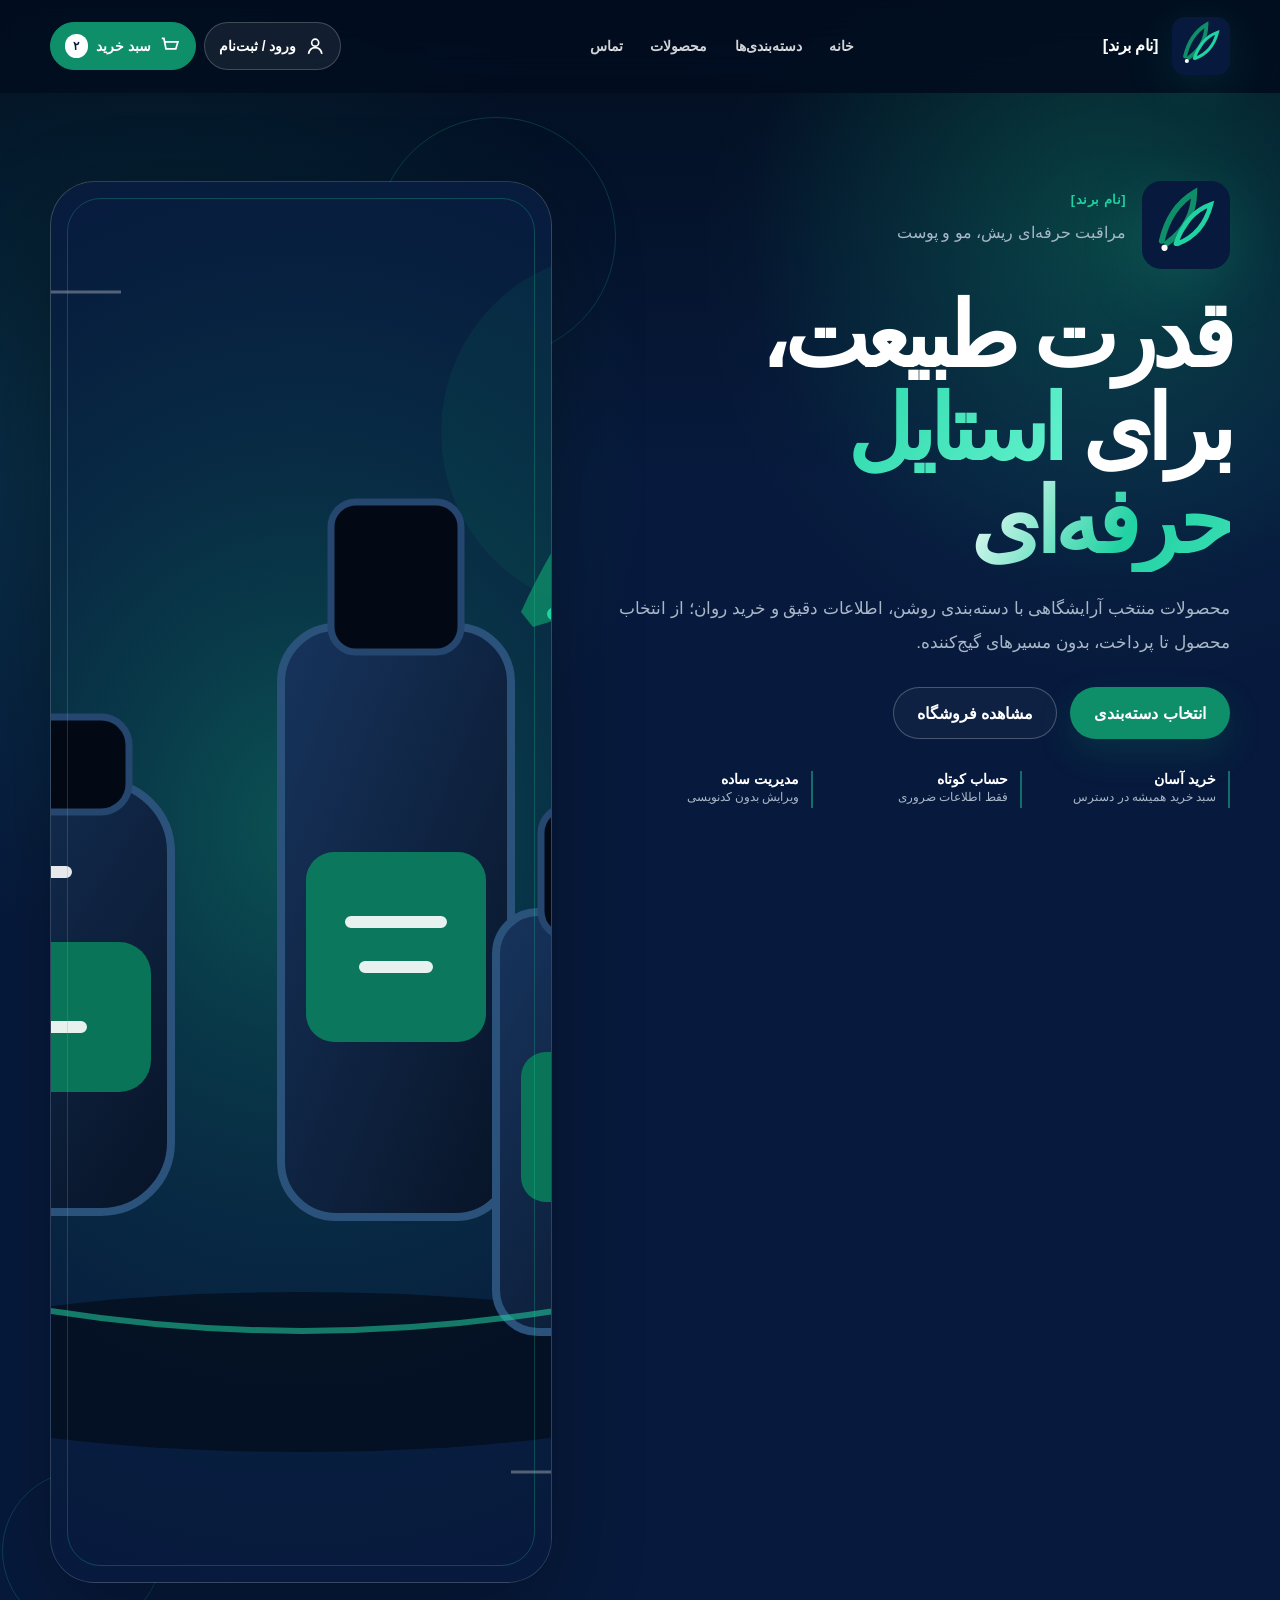
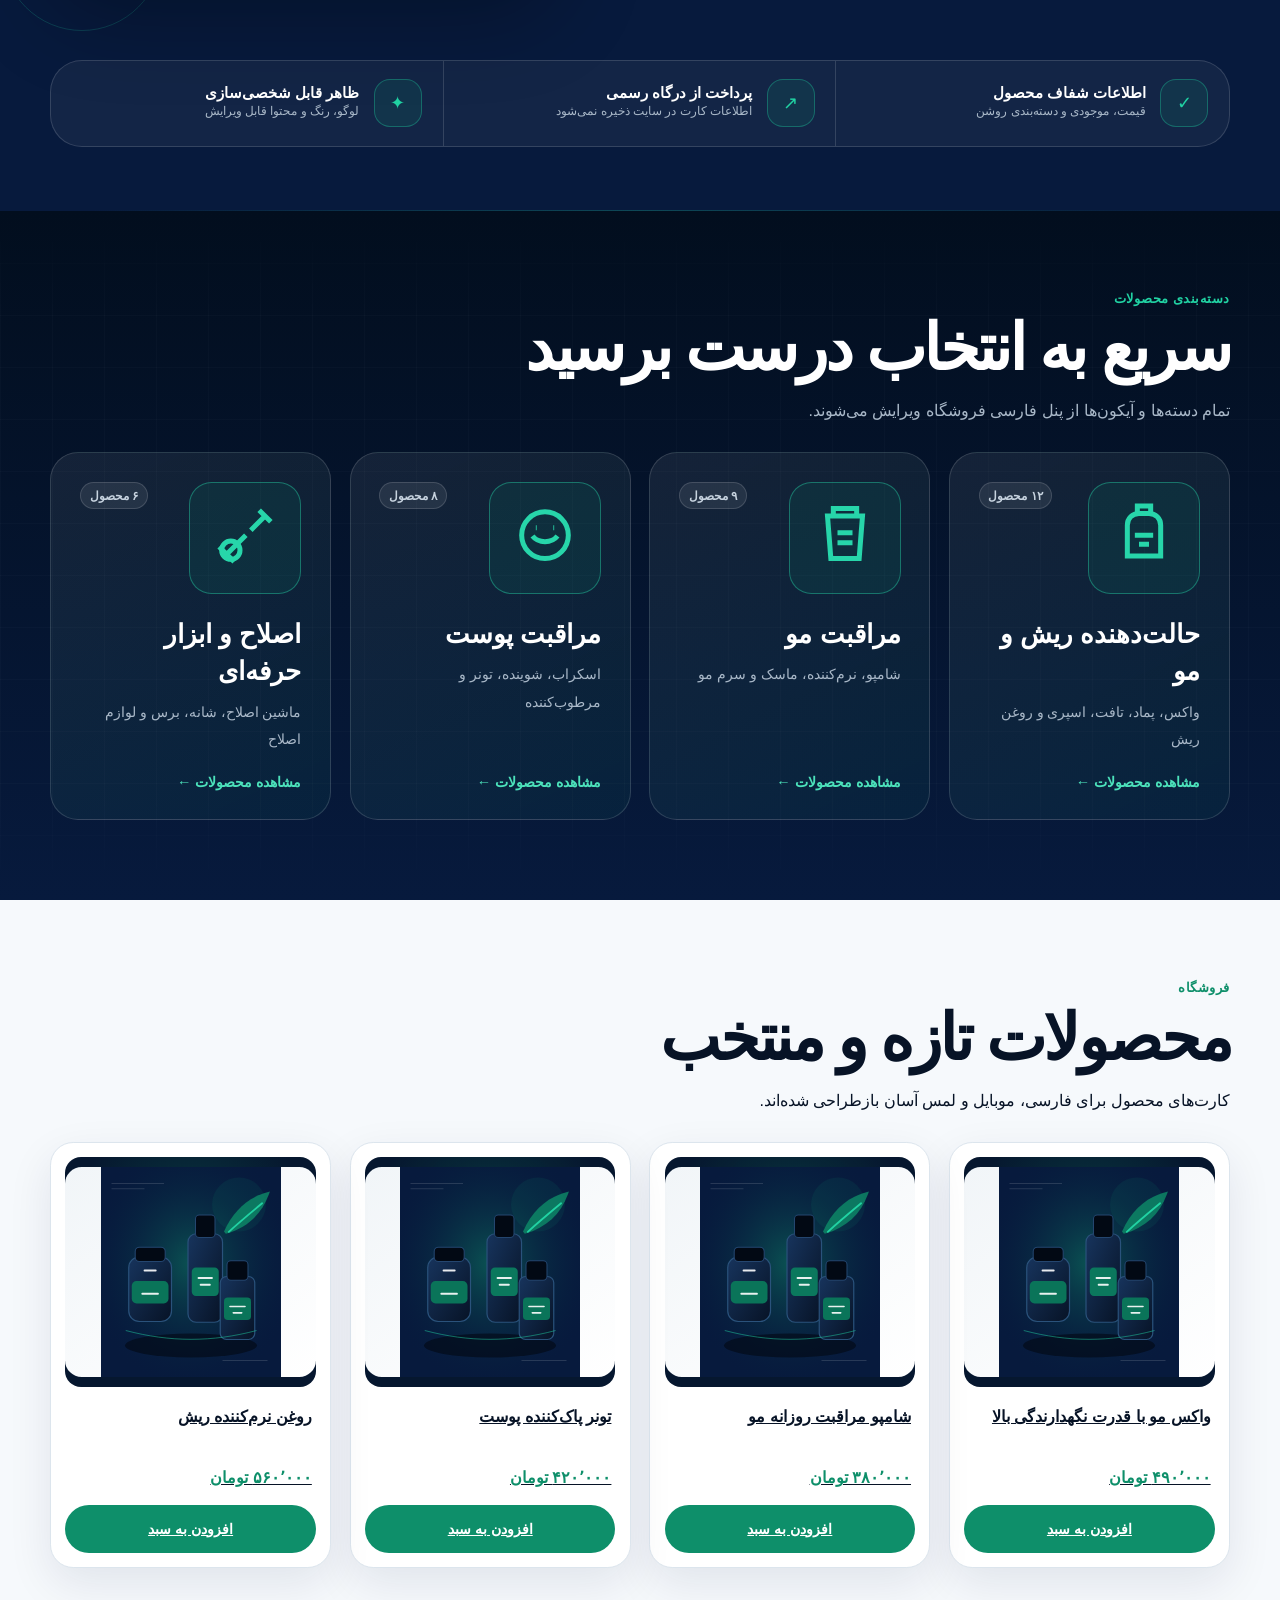
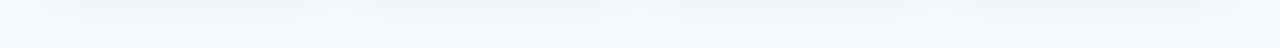
==== tests/fixtures/storefront.html @ ecde8d8d "feat: deliver premium Persian WooCommerce storefront" ====
<!doctype html>
<html lang="fa" dir="rtl">
<head>
  <meta charset="utf-8">
  <meta name="viewport" content="width=device-width,initial-scale=1">
  <title>فروشگاه حرفه‌ای آرایشگاه</title>
  <link rel="stylesheet" href="../../theme/persian-barbershop/style.css">
  <link rel="stylesheet" href="../../theme/persian-barbershop/assets/css/woocommerce.css">
  <link rel="stylesheet" href="../../plugin/barbershop-core/assets/frontend.css">
  <style>
    :root{--wp--preset--spacing--70:4rem;--wp--preset--spacing--80:5.5rem;--wp--preset--color--emerald:#0e8f6a;--wp--preset--color--white:#fff;--wp--style--global--content-size:760px;--wp--style--global--wide-size:1180px}
    .alignwide{margin-inline:auto;max-width:min(1180px,calc(100% - 48px));width:100%}.wp-block-columns{display:flex;gap:4rem}.wp-block-column{min-width:0}.wp-block-group{margin-block:0}.wp-block-buttons{display:flex;flex-wrap:wrap}.wp-block-button__link{background:#0e8f6a;color:#fff;text-decoration:none}.has-muted-color{color:#a9b8c8}.has-lead-font-size{font-size:1.08rem;line-height:2}.has-heading-2-font-size{font-size:clamp(2.2rem,5vw,4.6rem)}.wp-block-site-logo img{display:block}.wp-block-navigation__container{align-items:center;display:flex;gap:.15rem;list-style:none;margin:0;padding:0}.wp-block-site-title a,.wp-block-navigation-item__content{text-decoration:none}.pbs-section{padding-block:5rem}.fixture-logo{height:58px;width:58px}.fixture-hero-logo{height:88px;width:88px}.fixture-header{padding-inline:24px}.fixture-heading{margin-bottom:2rem}.fixture-products{margin:0;padding:0}.fixture-product-media{align-items:center;background:radial-gradient(circle at 50% 30%,rgba(14,143,106,.28),transparent 58%),#06172f;border-radius:1rem;display:flex;height:230px;justify-content:center;overflow:hidden}.fixture-product-media img{height:210px!important;margin:0!important;object-fit:contain!important;width:100%!important}.screen-reader-text{position:absolute}.bsc-product-search>span{align-items:center;color:#0e8f6a;display:flex;width:28px}.bsc-product-search>span svg{width:24px}.bsc-mobile-dock .bsc-cart-link__label{display:block}
    @media(max-width:781px){.alignwide{max-width:calc(100% - 30px)}.fixture-header{padding-inline:14px}.wp-block-columns{flex-direction:column;gap:2rem}.pbs-header-navigation{display:none}.pbs-header-inner{min-height:4.75rem}.pbs-brand-lockup .wp-block-site-title{font-size:.88rem}.fixture-logo{height:48px;width:48px}.pbs-hero{padding-top:3.2rem!important}.pbs-hero h1{font-size:3.15rem!important}.pbs-hero-media{margin-top:1rem}.fixture-product-media{height:180px}.fixture-product-media img{height:165px!important}}
  </style>
</head>
<body class="pbs-vazirmatn-ready">
<a class="screen-reader-text" href="#main-content">پرش به محتوای اصلی</a>
<header class="site-header-shell fixture-header">
  <div class="pbs-header-inner alignwide">
    <div class="pbs-brand-lockup"><span class="wp-block-site-logo"><img class="fixture-logo" src="../../theme/persian-barbershop/assets/images/brand-mark.svg" alt="لوگوی قابل ویرایش فروشگاه"></span><p class="wp-block-site-title"><a href="#home">[نام برند]</a></p></div>
    <nav class="pbs-header-navigation" aria-label="منوی اصلی"><ul class="wp-block-navigation__container"><li><a class="wp-block-navigation-item__content" href="#home">خانه</a></li><li><a class="wp-block-navigation-item__content" href="#categories">دسته‌بندی‌ها</a></li><li><a class="wp-block-navigation-item__content" href="#products">محصولات</a></li><li><a class="wp-block-navigation-item__content" href="#contact">تماس</a></li></ul></nav>
    <div class="pbs-header-actions bsc-header-actions"><a class="bsc-account-link" href="#account"><span class="bsc-account-link__icon" aria-hidden="true"><svg viewBox="0 0 32 32"><circle cx="16" cy="11" r="5" fill="none" stroke="currentColor" stroke-width="2.4"/><path d="M6.5 27c1-6 4.3-9 9.5-9s8.5 3 9.5 9" fill="none" stroke="currentColor" stroke-width="2.4"/></svg></span><span>ورود / ثبت‌نام</span></a><a class="bsc-cart-link" href="#cart" aria-label="سبد خرید، ۲ کالا"><span class="bsc-cart-link__icon" aria-hidden="true"><svg viewBox="0 0 32 32"><path d="M4 5h3l3 15h14l3-10H9M12 26h.01M23 26h.01" fill="none" stroke="currentColor" stroke-width="2.5"/></svg></span><span class="bsc-cart-link__label">سبد خرید</span><span class="bsc-cart-link__count">۲</span></a></div>
  </div>
</header>
<main id="main-content">
  <section id="home" class="pbs-hero" style="padding-top:var(--wp--preset--spacing--80);padding-bottom:var(--wp--preset--spacing--70)">
    <div class="wp-block-columns alignwide">
      <div class="wp-block-column pbs-hero-copy" style="flex-basis:55%">
        <div class="pbs-hero-brand"><span class="wp-block-site-logo"><img class="fixture-hero-logo" src="../../theme/persian-barbershop/assets/images/brand-mark.svg" alt=""></span><div><p class="pbs-kicker">[نام برند]</p><p class="has-muted-color">مراقبت حرفه‌ای ریش، مو و پوست</p></div></div>
        <h1>قدرت طبیعت، برای <strong>استایل حرفه‌ای</strong></h1>
        <p class="has-muted-color has-lead-font-size">محصولات منتخب آرایشگاهی با دسته‌بندی روشن، اطلاعات دقیق و خرید روان؛ از انتخاب محصول تا پرداخت، بدون مسیرهای گیج‌کننده.</p>
        <div class="wp-block-buttons"><div class="wp-block-button"><a class="wp-block-button__link" href="#categories">انتخاب دسته‌بندی</a></div><div class="wp-block-button is-style-outline"><a class="wp-block-button__link" href="#products">مشاهده فروشگاه</a></div></div>
        <ul class="pbs-hero-proof" aria-label="مزیت‌های فروشگاه"><li><strong>خرید آسان</strong><span>سبد خرید همیشه در دسترس</span></li><li><strong>حساب کوتاه</strong><span>فقط اطلاعات ضروری</span></li><li><strong>مدیریت ساده</strong><span>ویرایش بدون کدنویسی</span></li></ul>
      </div>
      <div class="wp-block-column pbs-hero-media" style="flex-basis:45%"><figure class="pbs-hero-visual"><img src="../../theme/persian-barbershop/assets/images/product-hero.svg" alt="محصولات عمومی مراقبت ریش، مو و پوست" width="1200" height="1400"></figure><div class="pbs-hero-orbit pbs-hero-orbit--one"></div><div class="pbs-hero-orbit pbs-hero-orbit--two"></div></div>
    </div>
    <div class="pbs-trust-strip alignwide"><div class="pbs-trust-item"><span class="pbs-trust-icon">✓</span><div><strong>اطلاعات شفاف محصول</strong><small>قیمت، موجودی و دسته‌بندی روشن</small></div></div><div class="pbs-trust-item"><span class="pbs-trust-icon">↗</span><div><strong>پرداخت از درگاه رسمی</strong><small>اطلاعات کارت در سایت ذخیره نمی‌شود</small></div></div><div class="pbs-trust-item"><span class="pbs-trust-icon">✦</span><div><strong>ظاهر قابل شخصی‌سازی</strong><small>لوگو، رنگ و محتوا قابل ویرایش</small></div></div></div>
  </section>
  <section id="categories" class="pbs-section pbs-category-section">
    <div class="pbs-section-heading alignwide fixture-heading"><div><p class="pbs-kicker">دسته‌بندی محصولات</p><h2 class="has-heading-2-font-size">سریع به انتخاب درست برسید</h2></div><p class="has-muted-color">تمام دسته‌ها و آیکون‌ها از پنل فارسی فروشگاه ویرایش می‌شوند.</p></div>
    <div class="bsc-category-grid alignwide" role="list">
      <article class="bsc-category-card" role="listitem"><a href="#products"><span class="bsc-category-card__top"><span class="bsc-category-card__icon"><span class="bsc-category-card__fallback"><svg viewBox="0 0 96 96"><path d="M28 72V35c0-8 6-14 14-14h12c8 0 14 6 14 14v37z" fill="none" stroke="currentColor" stroke-width="6"/><path d="M40 21V12h16v9M37 47h22M42 58h12" fill="none" stroke="currentColor" stroke-width="6"/></svg></span></span><span class="bsc-category-card__count">۱۲ محصول</span></span><span class="bsc-category-card__title">حالت‌دهنده ریش و مو</span><span class="bsc-category-card__children">واکس، پماد، تافت، اسپری و روغن ریش</span><span class="bsc-category-card__action">مشاهده محصولات ←</span></a></article>
      <article class="bsc-category-card" role="listitem"><a href="#products"><span class="bsc-category-card__top"><span class="bsc-category-card__icon"><span class="bsc-category-card__fallback"><svg viewBox="0 0 96 96"><path d="M27 24h42l-4 51H31z" fill="none" stroke="currentColor" stroke-width="6"/><path d="M34 24V15h28v9M39 44h18M39 56h18" fill="none" stroke="currentColor" stroke-width="6"/></svg></span></span><span class="bsc-category-card__count">۹ محصول</span></span><span class="bsc-category-card__title">مراقبت مو</span><span class="bsc-category-card__children">شامپو، نرم‌کننده، ماسک و سرم مو</span><span class="bsc-category-card__action">مشاهده محصولات ←</span></a></article>
      <article class="bsc-category-card" role="listitem"><a href="#products"><span class="bsc-category-card__top"><span class="bsc-category-card__icon"><span class="bsc-category-card__fallback"><svg viewBox="0 0 96 96"><circle cx="48" cy="47" r="28" fill="none" stroke="currentColor" stroke-width="6"/><path d="M33 48c7 9 23 9 30 0M37 38h1M58 38h1" fill="none" stroke="currentColor" stroke-width="6"/></svg></span></span><span class="bsc-category-card__count">۸ محصول</span></span><span class="bsc-category-card__title">مراقبت پوست</span><span class="bsc-category-card__children">اسکراب، شوینده، تونر و مرطوب‌کننده</span><span class="bsc-category-card__action">مشاهده محصولات ←</span></a></article>
      <article class="bsc-category-card" role="listitem"><a href="#products"><span class="bsc-category-card__top"><span class="bsc-category-card__icon"><span class="bsc-category-card__fallback"><svg viewBox="0 0 96 96"><path d="M23 73l26-26M55 41l18-18M65 17l14 14M17 61l18 18" fill="none" stroke="currentColor" stroke-width="6"/><circle cx="31" cy="65" r="11" fill="none" stroke="currentColor" stroke-width="6"/></svg></span></span><span class="bsc-category-card__count">۶ محصول</span></span><span class="bsc-category-card__title">اصلاح و ابزار حرفه‌ای</span><span class="bsc-category-card__children">ماشین اصلاح، شانه، برس و لوازم اصلاح</span><span class="bsc-category-card__action">مشاهده محصولات ←</span></a></article>
    </div>
  </section>
  <section id="products" class="pbs-section pbs-products-section"><div class="pbs-section-heading alignwide fixture-heading"><div><p class="pbs-kicker">فروشگاه</p><h2 class="has-heading-2-font-size">محصولات تازه و منتخب</h2><p>کارت‌های محصول برای فارسی، موبایل و لمس آسان بازطراحی شده‌اند.</p></div></div><div class="woocommerce alignwide"><ul class="products columns-4 fixture-products">
    <li class="product"><a href="#"><div class="fixture-product-media"><img src="../../theme/persian-barbershop/assets/images/product-hero.svg" alt="محصول نمونه"></div><h2 class="woocommerce-loop-product__title">واکس مو با قدرت نگهدارندگی بالا</h2><span class="price">۴۹۰٬۰۰۰ تومان</span></a><a class="button" href="#cart">افزودن به سبد</a></li>
    <li class="product"><a href="#"><div class="fixture-product-media"><img src="../../theme/persian-barbershop/assets/images/product-hero.svg" alt="محصول نمونه"></div><h2 class="woocommerce-loop-product__title">شامپو مراقبت روزانه مو</h2><span class="price">۳۸۰٬۰۰۰ تومان</span></a><a class="button" href="#cart">افزودن به سبد</a></li>
    <li class="product"><a href="#"><div class="fixture-product-media"><img src="../../theme/persian-barbershop/assets/images/product-hero.svg" alt="محصول نمونه"></div><h2 class="woocommerce-loop-product__title">تونر پاک‌کننده پوست</h2><span class="price">۴۲۰٬۰۰۰ تومان</span></a><a class="button" href="#cart">افزودن به سبد</a></li>
    <li class="product"><a href="#"><div class="fixture-product-media"><img src="../../theme/persian-barbershop/assets/images/product-hero.svg" alt="محصول نمونه"></div><h2 class="woocommerce-loop-product__title">روغن نرم‌کننده ریش</h2><span class="price">۵۶۰٬۰۰۰ تومان</span></a><a class="button" href="#cart">افزودن به سبد</a></li>
  </ul></div></section>
</main>
<nav class="bsc-mobile-dock" aria-label="دسترسی سریع فروشگاه"><a href="#home"><span class="bsc-mobile-dock__icon"><svg viewBox="0 0 32 32"><path d="M5 15.5 16 6l11 9.5V27h-8v-7h-6v7H5z" fill="none" stroke="currentColor" stroke-width="2.3"/></svg></span><span>خانه</span></a><a href="#categories"><span class="bsc-mobile-dock__icon"><svg viewBox="0 0 32 32"><rect x="5" y="5" width="8" height="8" rx="2" fill="none" stroke="currentColor" stroke-width="2.3"/><rect x="19" y="5" width="8" height="8" rx="2" fill="none" stroke="currentColor" stroke-width="2.3"/><rect x="5" y="19" width="8" height="8" rx="2" fill="none" stroke="currentColor" stroke-width="2.3"/><rect x="19" y="19" width="8" height="8" rx="2" fill="none" stroke="currentColor" stroke-width="2.3"/></svg></span><span>دسته‌ها</span></a><a href="#account"><span class="bsc-mobile-dock__icon"><svg viewBox="0 0 32 32"><circle cx="16" cy="11" r="5" fill="none" stroke="currentColor" stroke-width="2.4"/><path d="M6.5 27c1-6 4.3-9 9.5-9s8.5 3 9.5 9" fill="none" stroke="currentColor" stroke-width="2.4"/></svg></span><span>حساب</span></a><a class="bsc-cart-link bsc-cart-link--floating" href="#cart"><span class="bsc-cart-link__icon"><svg viewBox="0 0 32 32"><path d="M4 5h3l3 15h14l3-10H9M12 26h.01M23 26h.01" fill="none" stroke="currentColor" stroke-width="2.5"/></svg></span><span class="bsc-cart-link__label">سبد</span><span class="bsc-cart-link__count">۲</span></a></nav>
<script src="../../theme/persian-barbershop/assets/js/site.js"></script>
<script src="../../plugin/barbershop-core/assets/frontend.js"></script>
</body>
</html>
---- theme/persian-barbershop/style.css ----
/*
Theme Name: Persian Barbershop
Author: Project Contributors
Description: A Persian-first RTL WordPress block theme for a premium product-focused barbershop and WooCommerce storefront.
Version: 3.0.0
Requires at least: 6.6
Tested up to: 7.0
Requires PHP: 7.4
License: GPL-2.0-or-later
License URI: https://www.gnu.org/licenses/old-licenses/gpl-2.0.html
Text Domain: persian-barbershop
Tags: block-patterns, block-styles, full-site-editing, rtl-language-support, e-commerce, accessibility-ready
*/

:root {
  color-scheme: dark;
  --pbs-bg: #071a3d;
  --pbs-bg-deep: #020e1e;
  --pbs-bg-soft: #0b254c;
  --pbs-card: rgba(255, 255, 255, .065);
  --pbs-card-strong: rgba(255, 255, 255, .095);
  --pbs-line: rgba(255, 255, 255, .14);
  --pbs-line-strong: rgba(255, 255, 255, .24);
  --pbs-text: #fff;
  --pbs-muted: #a9b8c8;
  --pbs-green: #0e8f6a;
  --pbs-green-dark: #087354;
  --pbs-green-bright: #21d2a3;
  --pbs-mist: #f6f9fc;
  --pbs-ink: #071326;
  --pbs-ink-soft: #3d4c5e;
  --pbs-danger: #d64045;
  --pbs-radius-sm: .9rem;
  --pbs-radius: 1.45rem;
  --pbs-radius-lg: 2rem;
  --pbs-radius-xl: 2.8rem;
  --pbs-shadow-sm: 0 12px 35px rgba(2, 14, 30, .14);
  --pbs-shadow: 0 28px 90px rgba(0, 0, 0, .32);
  --pbs-ease: cubic-bezier(.2, .7, .2, 1);
}

* { box-sizing: border-box; }
html { scroll-behavior: smooth; scroll-padding-top: 7rem; }
body {
  background:
    radial-gradient(circle at 12% 14%, rgba(14, 143, 106, .20), transparent 31rem),
    radial-gradient(circle at 88% 8%, rgba(33, 210, 163, .075), transparent 27rem),
    linear-gradient(180deg, var(--pbs-bg-deep), var(--pbs-bg) 30rem);
  color: var(--pbs-text);
  font-family: Vazirmatn, Tahoma, Arial, sans-serif;
  font-feature-settings: "ss01" 1, "tnum" 1;
  margin: 0;
  min-width: 320px;
  overflow-x: clip;
  text-rendering: optimizeLegibility;
  -webkit-font-smoothing: antialiased;
}
body, button, input, select, textarea { font-family: Vazirmatn, Tahoma, Arial, sans-serif; }
img, svg { max-width: 100%; }
a { color: inherit; transition: color .2s ease, opacity .2s ease, transform .2s ease, background-color .2s ease, border-color .2s ease; }
a:hover { color: var(--pbs-green-bright); }
button, input, select, textarea, .wp-element-button, .wp-block-button__link { min-height: 44px; }
::selection { background: var(--pbs-green-bright); color: var(--pbs-bg-deep); }

:where(a, button, input, textarea, select, summary, [tabindex]):focus-visible {
  outline: 3px solid var(--pbs-green-bright);
  outline-offset: 4px;
}
.screen-reader-text {
  border: 0;
  clip: rect(1px, 1px, 1px, 1px);
  clip-path: inset(50%);
  height: 1px;
  margin: -1px;
  overflow: hidden;
  padding: 0;
  position: absolute !important;
  width: 1px;
  word-wrap: normal !important;
}
.screen-reader-text:focus {
  background: #fff;
  border-radius: .75rem;
  clip: auto !important;
  clip-path: none;
  color: var(--pbs-ink);
  height: auto;
  inset: .75rem auto auto .75rem;
  padding: .8rem 1rem;
  width: auto;
  z-index: 100000;
}

.site-header-shell {
  backdrop-filter: blur(22px) saturate(140%);
  background: rgba(2, 14, 30, .78) !important;
  border-bottom: 1px solid transparent;
  position: sticky;
  top: 0;
  transition: background-color .25s ease, border-color .25s ease, box-shadow .25s ease;
  z-index: 80;
}
.site-header-shell.is-scrolled {
  background: rgba(2, 14, 30, .94) !important;
  border-bottom-color: var(--pbs-line);
  box-shadow: 0 16px 42px rgba(0, 0, 0, .18);
}
.admin-bar .site-header-shell { top: 32px; }
.pbs-header-inner {
  align-items: center;
  display: flex;
  gap: 1rem;
  justify-content: space-between;
  min-height: 5.75rem;
}
.pbs-brand-lockup {
  align-items: center;
  display: flex;
  gap: .85rem;
  min-width: max-content;
}
.pbs-brand-lockup .wp-block-site-logo { flex: 0 0 auto; margin: 0; }
.pbs-brand-lockup .wp-block-site-logo img {
  filter: drop-shadow(0 10px 24px rgba(33, 210, 163, .12));
  height: 3.65rem;
  object-fit: contain;
  width: 3.65rem;
}
.pbs-brand-lockup .wp-block-site-title {
  font-size: 1.02rem;
  font-weight: 900;
  letter-spacing: -.025em;
  margin: 0;
}
.pbs-brand-lockup .wp-block-site-title a { color: #fff; }
.pbs-header-navigation { margin-inline: auto; }
.pbs-header-navigation .wp-block-navigation-item__content {
  border-radius: 999px;
  color: rgba(255, 255, 255, .82);
  font-size: .9rem;
  font-weight: 750;
  padding: .58rem .78rem;
}
.pbs-header-navigation .wp-block-navigation-item__content:hover {
  background: rgba(255, 255, 255, .07);
  color: #fff;
}
.pbs-header-actions { align-items: center; display: flex; gap: .55rem; }
.pbs-header-actions .wp-block-shortcode { margin: 0; }

.wp-element-button, .wp-block-button__link {
  align-items: center;
  border: 1px solid transparent;
  border-radius: 999px;
  box-shadow: 0 14px 35px rgba(14, 143, 106, .18);
  display: inline-flex;
  font-weight: 850;
  justify-content: center;
  min-height: 3.25rem;
  padding: .82rem 1.45rem;
  transition: transform .2s var(--pbs-ease), box-shadow .2s ease, background-color .2s ease, border-color .2s ease;
}
.wp-element-button:hover, .wp-block-button__link:hover {
  box-shadow: 0 18px 45px rgba(14, 143, 106, .30);
  color: #fff;
  transform: translateY(-2px);
}
.wp-block-button.is-style-outline .wp-block-button__link {
  background: rgba(255, 255, 255, .03);
  border-color: var(--pbs-line-strong);
  box-shadow: none;
  color: #fff;
}
.wp-block-button.is-style-outline .wp-block-button__link:hover {
  background: rgba(255, 255, 255, .08);
  border-color: rgba(255, 255, 255, .42);
}

.pbs-hero {
  isolation: isolate;
  min-height: min(900px, calc(100svh - 5.75rem));
  overflow: hidden;
  position: relative;
}
.pbs-hero::before {
  background: radial-gradient(circle, rgba(14, 143, 106, .31), transparent 66%);
  content: "";
  height: 48rem;
  inset: -15rem -13rem auto auto;
  pointer-events: none;
  position: absolute;
  width: 48rem;
  z-index: -1;
}
.pbs-hero::after {
  background: linear-gradient(90deg, transparent, rgba(33, 210, 163, .25), transparent);
  content: "";
  height: 1px;
  inset: auto 7% 0;
  position: absolute;
}
.pbs-hero-copy { position: relative; z-index: 3; }
.pbs-kicker {
  color: var(--pbs-green-bright);
  font-size: .8rem;
  font-weight: 900;
  letter-spacing: .04em;
  margin: 0;
}
.pbs-hero-brand {
  align-items: center;
  display: flex;
  gap: 1rem;
  margin-bottom: 1.3rem;
}
.pbs-hero-brand .wp-block-site-logo { margin: 0; }
.pbs-hero-brand .wp-block-site-logo img {
  filter: drop-shadow(0 18px 30px rgba(33, 210, 163, .14));
  height: 5.5rem;
  object-fit: contain;
  width: 5.5rem;
}
.pbs-hero h1 {
  font-size: clamp(3.2rem, 7vw, 6.85rem) !important;
  letter-spacing: -.06em;
  line-height: 1.04;
  margin-block: .65rem 1.35rem;
  max-width: 12ch;
  text-wrap: balance;
}
.pbs-hero h1 strong {
  background: linear-gradient(120deg, #fff 0%, var(--pbs-green-bright) 36%, #62f2ce 100%);
  -webkit-background-clip: text;
  background-clip: text;
  color: transparent;
}
.pbs-hero-copy > p { max-width: 44rem; }
.pbs-hero-copy .wp-block-buttons { gap: .8rem; margin-top: 1.7rem; }
.pbs-hero-proof {
  display: grid;
  gap: .7rem;
  grid-template-columns: repeat(3, minmax(0, 1fr));
  list-style: none;
  margin: 2rem 0 0;
  padding: 0;
}
.pbs-hero-proof li {
  border-inline-start: 2px solid rgba(33, 210, 163, .45);
  display: flex;
  flex-direction: column;
  min-width: 0;
  padding-inline-start: .75rem;
}
.pbs-hero-proof strong { color: #fff; font-size: .9rem; }
.pbs-hero-proof span { color: var(--pbs-muted); font-size: .76rem; line-height: 1.7; }
.pbs-hero-media { isolation: isolate; position: relative; }
.pbs-hero-visual {
  background: linear-gradient(155deg, rgba(255, 255, 255, .08), rgba(14, 143, 106, .06));
  border: 1px solid var(--pbs-line);
  border-radius: var(--pbs-radius-xl);
  box-shadow: var(--pbs-shadow);
  margin: 0;
  overflow: hidden;
  position: relative;
  transform: perspective(1200px) rotateY(-2deg) rotateX(1deg);
  z-index: 2;
}
.pbs-hero-visual::after {
  border: 1px solid rgba(33, 210, 163, .26);
  border-radius: 2.1rem;
  content: "";
  inset: 1rem;
  pointer-events: none;
  position: absolute;
}
.pbs-hero-visual img {
  aspect-ratio: 6 / 7;
  display: block;
  object-fit: cover;
  width: 100%;
}
.pbs-hero-orbit {
  border: 1px solid rgba(33, 210, 163, .2);
  border-radius: 50%;
  pointer-events: none;
  position: absolute;
  z-index: 1;
}
.pbs-hero-orbit--one { height: 15rem; inset: -4rem -4rem auto auto; width: 15rem; }
.pbs-hero-orbit--two { bottom: -3rem; height: 10rem; left: -3rem; width: 10rem; }
.pbs-trust-strip {
  align-items: stretch;
  background: rgba(255, 255, 255, .052);
  border: 1px solid var(--pbs-line);
  border-radius: var(--pbs-radius-lg);
  display: grid;
  gap: 0;
  grid-template-columns: repeat(3, minmax(0, 1fr));
  margin-top: clamp(2.5rem, 6vw, 5rem);
  overflow: hidden;
}
.pbs-trust-item {
  align-items: center;
  display: flex;
  gap: .9rem;
  min-width: 0;
  padding: 1.15rem 1.3rem;
}
.pbs-trust-item + .pbs-trust-item { border-inline-start: 1px solid var(--pbs-line); }
.pbs-trust-icon {
  align-items: center;
  background: rgba(14, 143, 106, .15);
  border: 1px solid rgba(33, 210, 163, .35);
  border-radius: 1rem;
  color: var(--pbs-green-bright);
  display: inline-flex;
  flex: 0 0 auto;
  font-size: 1.15rem;
  height: 3rem;
  justify-content: center;
  width: 3rem;
}
.pbs-trust-item div { display: flex; flex-direction: column; min-width: 0; }
.pbs-trust-item strong { font-size: .92rem; }
.pbs-trust-item small { color: var(--pbs-muted); font-size: .76rem; line-height: 1.7; }

.pbs-section { position: relative; }
.pbs-section-heading {
  align-items: end;
  gap: 1.5rem;
  margin-bottom: clamp(2rem, 5vw, 3.4rem);
}
.pbs-section-heading h2 { letter-spacing: -.045em; margin-block: .35rem 0; text-wrap: balance; }
.pbs-section-heading > p { max-width: 38rem; }
.pbs-card-grid { gap: 1rem; }
.pbs-card {
  background: linear-gradient(145deg, rgba(255, 255, 255, .075), rgba(255, 255, 255, .035));
  border: 1px solid var(--pbs-line);
  border-radius: var(--pbs-radius);
  box-shadow: 0 16px 55px rgba(0, 0, 0, .16);
  height: 100%;
  overflow: hidden;
  padding: clamp(1.3rem, 3vw, 2.1rem);
  position: relative;
}
.pbs-card::after {
  background: linear-gradient(90deg, transparent, var(--pbs-green-bright), transparent);
  bottom: 0;
  content: "";
  height: 2px;
  inset-inline: 15%;
  opacity: .4;
  position: absolute;
}
.pbs-card h3 { margin-top: 0; }
.pbs-number {
  align-items: center;
  background: rgba(14, 143, 106, .14);
  border: 1px solid rgba(33, 210, 163, .4);
  border-radius: 1rem;
  color: var(--pbs-green-bright);
  display: inline-flex;
  font-size: .84rem;
  font-weight: 900;
  height: 3rem;
  justify-content: center;
  margin-bottom: 1rem;
  width: 3rem;
}
.pbs-category-section { background: linear-gradient(180deg, #020e1e, #071a3d) !important; }
.pbs-category-section::before {
  background-image: linear-gradient(rgba(255,255,255,.018) 1px, transparent 1px), linear-gradient(90deg, rgba(255,255,255,.018) 1px, transparent 1px);
  background-size: 52px 52px;
  content: "";
  inset: 0;
  mask-image: linear-gradient(transparent, #000 15%, #000 85%, transparent);
  pointer-events: none;
  position: absolute;
}
.pbs-products-section { background: var(--pbs-mist) !important; color: var(--pbs-ink); }
.pbs-products-section .pbs-kicker { color: var(--pbs-green); }
.pbs-products-section h2, .pbs-products-section p { color: var(--pbs-ink); }
.pbs-store-panel {
  background: linear-gradient(135deg, rgba(14, 143, 106, .2), rgba(255, 255, 255, .04));
  border: 1px solid var(--pbs-line);
  border-radius: var(--pbs-radius-lg);
  box-shadow: var(--pbs-shadow);
  overflow: hidden;
}

.pbs-gallery-grid { gap: .9rem; }
.pbs-gallery-item {
  border: 1px solid var(--pbs-line);
  border-radius: var(--pbs-radius);
  overflow: hidden;
  position: relative;
}
.pbs-gallery-item img { aspect-ratio: 4 / 3; display: block; object-fit: cover; transition: transform .5s var(--pbs-ease); width: 100%; }
.pbs-gallery-item:hover img { transform: scale(1.035); }
.pbs-gallery-item figcaption {
  background: linear-gradient(transparent, rgba(2, 14, 30, .97));
  bottom: 0;
  color: #fff;
  inset-inline: 0;
  margin: 0;
  padding: 3rem 1rem 1rem;
  position: absolute;
}
.pbs-contact-panel {
  background: linear-gradient(135deg, rgba(14, 143, 106, .16), rgba(255, 255, 255, .035));
  border: 1px solid var(--pbs-line);
  border-radius: var(--pbs-radius-lg);
  box-shadow: var(--pbs-shadow);
  overflow: hidden;
}
.pbs-contact-details { color: var(--pbs-ink); min-height: 100%; }
.pbs-contact-list { list-style: none; margin: 0; padding: 0; }
.pbs-contact-list li { border-bottom: 1px solid rgba(7, 19, 38, .12); padding-block: .8rem; }
.pbs-review-card blockquote { margin: 0; }
.pbs-review-card cite { color: var(--pbs-green-bright); display: block; margin-top: 1rem; }

.pbs-footer { border-top: 1px solid var(--pbs-line); padding-bottom: env(safe-area-inset-bottom); }
.pbs-footer a { color: #fff; }
.pbs-footer a:hover { color: var(--pbs-green-bright); }
.pbs-content-shell { min-height: 65svh; }
.pbs-entry-header { border-bottom: 1px solid var(--pbs-line); }
.wp-block-post-template { gap: 1rem; }
.wp-block-post-template > li {
  background: var(--pbs-card);
  border: 1px solid var(--pbs-line);
  border-radius: var(--pbs-radius);
  padding: 1.4rem;
}

.pbs-reveal { opacity: 0; transform: translateY(22px); transition: opacity .65s var(--pbs-ease), transform .65s var(--pbs-ease); }
.pbs-reveal.is-visible { opacity: 1; transform: none; }

@media (max-width: 1100px) {
  .pbs-header-navigation .wp-block-navigation-item__content { padding-inline: .55rem; }
  .pbs-hero h1 { font-size: clamp(3rem, 6.8vw, 5.8rem) !important; }
  .pbs-hero-proof { grid-template-columns: 1fr 1fr; }
  .pbs-hero-proof li:last-child { grid-column: 1 / -1; }
}

@media (max-width: 980px) {
  .pbs-header-inner { min-height: 5rem; padding-block: .4rem; }
  .pbs-header-navigation { margin-inline-start: auto; order: 2; }
  .pbs-header-actions { order: 3; }
  .pbs-brand-lockup .wp-block-site-title { display: none; }
  .pbs-hero { min-height: auto; }
  .pbs-hero .wp-block-columns { align-items: center !important; }
  .pbs-trust-strip { grid-template-columns: 1fr; }
  .pbs-trust-item + .pbs-trust-item { border-inline-start: 0; border-top: 1px solid var(--pbs-line); }
}

@media (max-width: 781px) {
  html { scroll-padding-top: 5.25rem; }
  .admin-bar .site-header-shell { top: 46px; }
  .site-header-shell { backdrop-filter: blur(16px); }
  .pbs-header-inner { gap: .55rem; }
  .pbs-brand-lockup .wp-block-site-logo img { height: 3.15rem; width: 3.15rem; }
  .pbs-header-actions { display: none; }
  .pbs-header-navigation { margin: 0 0 0 auto; }
  .pbs-header-navigation .wp-block-navigation__responsive-container-open { align-items: center; border: 1px solid var(--pbs-line); border-radius: 999px; display: inline-flex; height: 3rem; justify-content: center; width: 3rem; }
  .pbs-header-navigation .wp-block-navigation__responsive-container.is-menu-open { padding: 1.25rem; }
  .pbs-header-navigation .wp-block-navigation__responsive-container-content { align-items: stretch !important; padding-top: 4rem !important; }
  .pbs-header-navigation .wp-block-navigation-item__content { font-size: 1.05rem; min-height: 3rem; padding: .75rem 1rem; width: 100%; }
  .pbs-hero { padding-top: 3rem !important; }
  .pbs-hero .wp-block-columns { gap: 2.4rem; }
  .pbs-hero h1 { font-size: clamp(2.85rem, 14vw, 4.7rem) !important; max-width: 11ch; }
  .pbs-hero-brand .wp-block-site-logo img { height: 4.5rem; width: 4.5rem; }
  .pbs-hero-proof { grid-template-columns: 1fr; }
  .pbs-hero-proof li:last-child { grid-column: auto; }
  .pbs-hero-visual { border-radius: 2rem; transform: none; }
  .pbs-hero-visual::after { border-radius: 1.4rem; inset: .7rem; }
  .pbs-trust-strip { border-radius: 1.45rem; }
  .pbs-section-heading { align-items: start; }
  .pbs-footer { padding-bottom: calc(5.75rem + env(safe-area-inset-bottom)); }
}

@media (max-width: 480px) {
  .pbs-hero .wp-block-buttons { align-items: stretch; flex-direction: column; }
  .pbs-hero .wp-block-button, .pbs-hero .wp-block-button__link { width: 100%; }
  .pbs-trust-item { padding: 1rem; }
  .pbs-trust-icon { height: 2.7rem; width: 2.7rem; }
}

@media (prefers-reduced-motion: reduce) {
  html { scroll-behavior: auto; }
  *, *::before, *::after {
    animation-duration: .01ms !important;
    animation-iteration-count: 1 !important;
    scroll-behavior: auto !important;
    transition-duration: .01ms !important;
  }
  .pbs-reveal { opacity: 1; transform: none; }
}
---- theme/persian-barbershop/assets/css/woocommerce.css ----
/* WooCommerce storefront, cart, checkout, and account UI tuned for Persian RTL. */
.woocommerce, .woocommerce-page { --wc-surface: rgba(255,255,255,.068); --wc-border: rgba(255,255,255,.15); }
.woocommerce .woocommerce-breadcrumb,
.woocommerce .woocommerce-result-count,
.woocommerce .woocommerce-ordering,
.woocommerce .product_meta { color: var(--pbs-muted); }
.woocommerce .woocommerce-breadcrumb { font-size: .84rem; margin-bottom: 1.5rem; }
.woocommerce .woocommerce-breadcrumb a { color: #fff; }
.woocommerce .woocommerce-ordering select {
  background: rgba(255,255,255,.07);
  border: 1px solid var(--pbs-line);
  border-radius: 999px;
  color: #fff;
  min-height: 3rem;
  padding: .55rem 1rem;
}

.woocommerce ul.products, .woocommerce-page ul.products {
  display: grid;
  gap: 1.15rem;
  grid-template-columns: repeat(auto-fit, minmax(min(100%, 15.5rem), 1fr));
  margin: 0;
}
.woocommerce ul.products::before, .woocommerce ul.products::after { display: none; }
.woocommerce ul.products li.product {
  background: #fff;
  border: 1px solid #dce5ed;
  border-radius: 1.45rem;
  box-shadow: 0 16px 45px rgba(7, 26, 61, .09);
  display: flex;
  flex-direction: column;
  margin: 0 !important;
  min-width: 0;
  overflow: hidden;
  padding: .9rem;
  position: relative;
  transition: transform .25s var(--pbs-ease), box-shadow .25s ease, border-color .25s ease;
  width: auto !important;
}
.woocommerce ul.products li.product:hover {
  border-color: rgba(14,143,106,.35);
  box-shadow: 0 25px 65px rgba(7, 26, 61, .16);
  transform: translateY(-5px);
}
.woocommerce ul.products li.product a { color: var(--pbs-ink); }
.woocommerce ul.products li.product img {
  aspect-ratio: 1 / 1;
  background: linear-gradient(145deg, #f1f5f8, #fff);
  border-radius: 1.05rem;
  margin: 0 0 .85rem;
  object-fit: cover;
  width: 100%;
}
.woocommerce ul.products li.product .woocommerce-loop-product__title {
  color: var(--pbs-ink);
  font-size: 1.02rem;
  font-weight: 850;
  line-height: 1.65;
  min-height: 3.3em;
  padding: .15rem .25rem;
}
.woocommerce ul.products li.product .star-rating { color: var(--pbs-green); font-size: .78rem; margin: .2rem .25rem .45rem; }
.woocommerce ul.products li.product .price {
  color: var(--pbs-green);
  display: flex;
  flex-wrap: wrap;
  font-size: 1rem;
  font-weight: 900;
  gap: .35rem;
  margin: auto .25rem .75rem;
}
.woocommerce ul.products li.product .price del { color: #7a8794; font-size: .85rem; opacity: 1; }
.woocommerce ul.products li.product .price ins { text-decoration: none; }
.woocommerce ul.products li.product .button,
.woocommerce ul.products li.product .added_to_cart {
  align-items: center;
  border-radius: 999px;
  display: inline-flex;
  font-size: .9rem;
  font-weight: 850;
  justify-content: center;
  margin: .35rem 0 0;
  min-height: 3rem;
  text-align: center;
  width: 100%;
}
.woocommerce ul.products li.product .button { background: var(--pbs-green); color: #fff; }
.woocommerce ul.products li.product .button:hover { background: var(--pbs-green-dark); }
.woocommerce ul.products li.product .added_to_cart { background: #e8f7f2; color: var(--pbs-green-dark); }
.woocommerce span.onsale {
  align-items: center;
  background: var(--pbs-green);
  border: 3px solid #fff;
  border-radius: 999px;
  box-shadow: 0 8px 24px rgba(14,143,106,.3);
  color: #fff;
  display: inline-flex;
  font-size: .76rem;
  font-weight: 900;
  inset: 1.2rem 1.2rem auto auto;
  justify-content: center;
  line-height: 1;
  margin: 0;
  min-height: 2.8rem;
  min-width: 2.8rem;
  padding: .45rem;
}

.woocommerce div.product,
.woocommerce-cart-form,
.woocommerce .cart-collaterals .cart_totals,
.woocommerce-checkout-review-order,
.woocommerce form.checkout,
.woocommerce form.login,
.woocommerce form.register,
.woocommerce-MyAccount-navigation,
.woocommerce-MyAccount-content,
.woocommerce-order-details,
.woocommerce-customer-details {
  background: var(--wc-surface);
  border: 1px solid var(--wc-border);
  border-radius: var(--pbs-radius);
  box-shadow: var(--pbs-shadow-sm);
  padding: clamp(1rem, 3vw, 2rem);
}
.woocommerce div.product { display: flow-root; }
.woocommerce div.product div.images img { background: #fff; border-radius: 1.25rem; }
.woocommerce div.product .woocommerce-product-gallery__trigger { background: #fff; border-radius: 999px; }
.woocommerce div.product .product_title,
.woocommerce table.shop_table,
.woocommerce table.shop_table th,
.woocommerce table.shop_table td,
.woocommerce .cart_totals h2,
.woocommerce-checkout h3,
.woocommerce-account h2,
.woocommerce-account h3 { color: var(--pbs-text); }
.woocommerce div.product p.price, .woocommerce div.product span.price { color: var(--pbs-green-bright); font-size: 1.35rem; font-weight: 900; }
.woocommerce div.product form.cart { align-items: stretch; display: flex; flex-wrap: wrap; gap: .7rem; }
.woocommerce div.product form.cart .quantity .qty { border-radius: 999px; min-height: 3.25rem; width: 5rem; }
.woocommerce div.product form.cart .button { min-height: 3.25rem; }
.woocommerce div.product .woocommerce-tabs ul.tabs { display: flex; flex-wrap: wrap; gap: .55rem; margin: 2rem 0 1rem; padding: 0; }
.woocommerce div.product .woocommerce-tabs ul.tabs::before { display: none; }
.woocommerce div.product .woocommerce-tabs ul.tabs li {
  background: rgba(255,255,255,.05);
  border: 1px solid var(--pbs-line);
  border-radius: 999px;
  margin: 0;
  padding: 0;
}
.woocommerce div.product .woocommerce-tabs ul.tabs li::before,
.woocommerce div.product .woocommerce-tabs ul.tabs li::after { display: none; }
.woocommerce div.product .woocommerce-tabs ul.tabs li a { color: #fff; padding: .7rem 1rem; }
.woocommerce div.product .woocommerce-tabs ul.tabs li.active { background: var(--pbs-green); border-color: var(--pbs-green); }

.woocommerce table.shop_table { border-color: var(--pbs-line); border-radius: 1rem; overflow: hidden; }
.woocommerce table.shop_table td, .woocommerce table.shop_table th { border-color: var(--pbs-line); padding: .85rem; }
.woocommerce table.shop_table .product-thumbnail img { border-radius: .75rem; min-width: 4rem; }
.woocommerce .cart-collaterals .cart_totals { float: none; margin-inline-start: auto; width: min(100%, 34rem); }
.woocommerce .cart-collaterals .cart_totals table { margin-bottom: 1rem; }
.woocommerce .wc-proceed-to-checkout { padding: .75rem 0 0; }
.woocommerce .wc-proceed-to-checkout a.checkout-button { font-size: 1rem; margin: 0; min-height: 3.6rem; }

.woocommerce-message, .woocommerce-info, .woocommerce-error {
  align-items: center;
  background: rgba(255,255,255,.09);
  border: 1px solid var(--pbs-line);
  border-radius: 1rem;
  color: var(--pbs-text);
  display: flex;
  flex-wrap: wrap;
  gap: .7rem;
  line-height: 1.8;
  margin-bottom: 1rem;
  padding: 1rem 1.1rem;
}
.woocommerce-message { border-top-color: var(--pbs-green-bright); }
.woocommerce-info { border-top-color: #57a7ff; }
.woocommerce-error { border-top-color: #ff7a80; }
.woocommerce-message::before { color: var(--pbs-green-bright); }
.woocommerce-info::before { color: #57a7ff; }
.woocommerce-error::before { color: #ff7a80; }
.woocommerce-message .button, .woocommerce-info .button, .woocommerce-error .button { margin-inline-start: auto; }

.woocommerce form .form-row { margin-bottom: 1rem; padding: 0; }
.woocommerce form .form-row label { color: var(--pbs-text); font-size: .88rem; font-weight: 750; margin-bottom: .35rem; }
.woocommerce form .form-row .required { color: #ff9da1; }
.woocommerce form .form-row input.input-text,
.woocommerce form .form-row textarea,
.woocommerce form .form-row select,
.select2-container--default .select2-selection--single {
  background: rgba(2,14,30,.68);
  border: 1px solid var(--pbs-line);
  border-radius: .9rem;
  color: var(--pbs-text);
  min-height: 3.2rem;
  padding: .65rem .85rem;
}
.woocommerce form .form-row textarea { min-height: 8rem; resize: vertical; }
.woocommerce form .form-row input.input-text::placeholder,
.woocommerce form .form-row textarea::placeholder { color: #8190a2; opacity: 1; }
.select2-container--default .select2-selection--single .select2-selection__rendered { color: #fff; line-height: 3.05rem; }
.select2-container--default .select2-selection--single .select2-selection__arrow { height: 3.05rem; }
.select2-dropdown { background: #fff; color: var(--pbs-ink); }

.woocommerce form.login, .woocommerce form.register { margin-inline: auto; max-width: 36rem; }
.woocommerce form.login button, .woocommerce form.register button { width: 100%; }
.woocommerce-form-login__rememberme { align-items: center; display: flex !important; gap: .5rem; min-height: 2.75rem; }
.woocommerce-MyAccount-navigation { float: right; width: 25%; }
.woocommerce-MyAccount-content { float: left; width: 72%; }
.woocommerce-MyAccount-navigation ul { display: grid; gap: .45rem; list-style: none; margin: 0; padding: 0; }
.woocommerce-MyAccount-navigation a {
  align-items: center;
  background: rgba(255,255,255,.055);
  border: 1px solid transparent;
  border-radius: .9rem;
  color: #fff;
  display: flex;
  min-height: 3rem;
  padding: .65rem .9rem;
}
.woocommerce-MyAccount-navigation a:hover { background: rgba(255,255,255,.09); border-color: var(--pbs-line); }
.woocommerce-MyAccount-navigation .is-active a { background: var(--pbs-green); }
.woocommerce-checkout #payment { background: rgba(2,14,30,.55); border: 1px solid var(--pbs-line); border-radius: 1rem; }
.woocommerce-checkout #payment ul.payment_methods { border-color: var(--pbs-line); }
.woocommerce-checkout #payment div.payment_box { background: rgba(255,255,255,.08); color: #fff; }
.woocommerce-checkout #payment div.payment_box::before { border-bottom-color: rgba(255,255,255,.08); }
.woocommerce-checkout #place_order { font-size: 1rem; min-height: 3.6rem; width: 100%; }

.woocommerce a.button, .woocommerce button.button, .woocommerce input.button,
.woocommerce #respond input#submit {
  background: var(--pbs-green);
  border-radius: 999px;
  color: #fff;
  font-weight: 850;
  min-height: 3rem;
  padding: .7rem 1.2rem;
}
.woocommerce a.button:hover, .woocommerce button.button:hover, .woocommerce input.button:hover,
.woocommerce #respond input#submit:hover { background: var(--pbs-green-dark); color: #fff; }
.woocommerce a.remove { align-items: center; border-radius: 999px; display: inline-flex; height: 2.4rem; justify-content: center; width: 2.4rem; }
.woocommerce a.remove:hover { background: var(--pbs-danger); }
.woocommerce .quantity .qty { background: rgba(2,14,30,.58); border: 1px solid var(--pbs-line); color: #fff; }

.pbs-products-section .woocommerce ul.products li.product { color: var(--pbs-ink); }
.pbs-products-section .woocommerce .woocommerce-info,
.pbs-products-section .woocommerce .woocommerce-message,
.pbs-products-section .woocommerce .woocommerce-error { background: #fff; border-color: #dce5ed; color: var(--pbs-ink); }

@media (max-width: 900px) {
  .woocommerce-MyAccount-navigation, .woocommerce-MyAccount-content { float: none; margin-bottom: 1rem; width: 100%; }
  .woocommerce-MyAccount-navigation ul { grid-template-columns: repeat(2, minmax(0, 1fr)); }
}
@media (max-width: 781px) {
  .woocommerce ul.products, .woocommerce-page ul.products { grid-template-columns: repeat(2, minmax(0, 1fr)); gap: .75rem; }
  .woocommerce ul.products li.product { border-radius: 1.15rem; padding: .65rem; }
  .woocommerce ul.products li.product .woocommerce-loop-product__title { font-size: .9rem; min-height: 3.2em; }
  .woocommerce ul.products li.product .button, .woocommerce ul.products li.product .added_to_cart { font-size: .82rem; min-height: 2.85rem; padding-inline: .6rem; }
  .woocommerce table.shop_table_responsive tr td::before { color: var(--pbs-muted); }
  .woocommerce-cart-form, .woocommerce .cart-collaterals .cart_totals { padding: .9rem; }
}
@media (max-width: 420px) {
  .woocommerce ul.products, .woocommerce-page ul.products { grid-template-columns: 1fr; }
  .woocommerce-MyAccount-navigation ul { grid-template-columns: 1fr; }
}
---- plugin/barbershop-core/assets/frontend.css ----
:root{--bsc-navy:#071a3d;--bsc-navy-deep:#031126;--bsc-green:#0e8f6a;--bsc-green-bright:#27d6aa;--bsc-white:#fff;--bsc-muted:#a9b8c8;--bsc-line:rgba(255,255,255,.14)}
.bsc-category-grid{display:grid;gap:1.15rem;grid-template-columns:repeat(4,minmax(0,1fr))}.bsc-category-card{min-width:0}.bsc-category-card>a{background:linear-gradient(155deg,rgba(255,255,255,.072),rgba(14,143,106,.085));border:1px solid var(--bsc-line);border-radius:1.75rem;color:var(--bsc-white);display:flex;flex-direction:column;height:100%;min-height:20rem;padding:clamp(1.25rem,2.6vw,1.8rem);position:relative;text-decoration:none!important;transition:border-color .2s ease,transform .2s ease,box-shadow .2s ease}.bsc-category-card>a:before{background:linear-gradient(90deg,transparent,rgba(39,214,170,.9),transparent);content:"";height:1px;inset:0 18% auto;opacity:0;position:absolute;transition:opacity .2s ease}.bsc-category-card>a:hover,.bsc-category-card>a:focus-visible{border-color:rgba(39,214,170,.75);box-shadow:0 24px 70px rgba(0,0,0,.25);transform:translateY(-5px)}.bsc-category-card>a:hover:before,.bsc-category-card>a:focus-visible:before{opacity:1}.bsc-category-card>a:focus-visible,.bsc-cart-link:focus-visible,.bsc-account-link:focus-visible,.bsc-product-search button:focus-visible,.bsc-mobile-dock a:focus-visible{outline:3px solid #fff;outline-offset:3px}.bsc-category-card__top{align-items:flex-start;display:flex;justify-content:space-between}.bsc-category-card__icon{align-items:center;background:rgba(14,143,106,.13);border:1px solid rgba(39,214,170,.42);border-radius:1.4rem;color:var(--bsc-green-bright);display:flex;height:7rem;justify-content:center;margin-bottom:1.35rem;overflow:hidden;width:7rem}.bsc-category-card__image,.bsc-category-card__fallback svg{height:5rem;object-fit:contain;width:5rem}.bsc-category-card__count{background:rgba(255,255,255,.08);border:1px solid var(--bsc-line);border-radius:999px;color:#c7d3df;font-size:.73rem;font-weight:750;padding:.35rem .55rem}.bsc-category-card__title{font-size:clamp(1.2rem,2.2vw,1.6rem);font-weight:900;line-height:1.45}.bsc-category-card__children{color:var(--bsc-muted);font-size:.88rem;line-height:1.95;margin-top:.55rem}.bsc-category-card__action{align-items:center;color:#4ce2bb;display:flex;font-size:.9rem;font-weight:850;gap:.45rem;margin-top:auto;padding-top:1.3rem}.bsc-store-notice{background:rgba(255,255,255,.07);border:1px solid var(--bsc-line);border-radius:1rem;color:#fff;padding:1rem}.bsc-header-actions{align-items:center;display:flex;gap:.55rem}.bsc-cart-link,.bsc-account-link{align-items:center;border:1px solid rgba(255,255,255,.2);border-radius:999px;color:#fff!important;display:inline-flex;font-size:.86rem;font-weight:850;gap:.5rem;justify-content:center;min-height:3rem;padding:.55rem .85rem;text-decoration:none!important;white-space:nowrap}.bsc-cart-link{background:var(--bsc-green);border-color:var(--bsc-green)}.bsc-account-link{background:rgba(255,255,255,.07)}.bsc-cart-link:hover,.bsc-account-link:hover{color:#fff!important;filter:brightness(1.08)}.bsc-cart-link__icon,.bsc-account-link__icon,.bsc-mobile-dock__icon{display:inline-flex;height:1.4rem;width:1.4rem}.bsc-cart-link__icon svg,.bsc-account-link__icon svg,.bsc-mobile-dock__icon svg{height:100%;width:100%}.bsc-cart-link__count{align-items:center;background:#fff;border-radius:999px;color:var(--bsc-navy);display:inline-flex;font-size:.74rem;height:1.45rem;justify-content:center;min-width:1.45rem;padding:0 .28rem}.bsc-cart-link--floating{bottom:1rem;box-shadow:0 14px 40px rgba(0,0,0,.36);display:none;left:1rem;position:fixed;z-index:1000}.bsc-product-search{display:flex;gap:.5rem;max-width:40rem}.bsc-product-search input[type=search]{background:#fff;border:1px solid #dbe3ea;border-radius:14px;color:#071a3d;flex:1;min-height:3.25rem;padding:.75rem 1rem}.bsc-product-search button{background:var(--bsc-green);border:0;border-radius:14px;color:#fff;cursor:pointer;font-family:inherit;font-weight:850;min-height:3.25rem;padding:.75rem 1.2rem}.bsc-empty-cart{align-items:center;background:rgba(255,255,255,.065);border:1px solid var(--bsc-line);border-radius:1.4rem;display:flex;flex-direction:column;padding:2.5rem 1.25rem;text-align:center}.bsc-empty-cart__icon{align-items:center;background:rgba(14,143,106,.15);border-radius:50%;color:var(--bsc-green-bright);display:flex;height:4.5rem;justify-content:center;margin-bottom:1rem;width:4.5rem}.bsc-empty-cart__icon svg{height:2.2rem;width:2.2rem}.bsc-empty-cart h2{margin:.2rem 0}.bsc-empty-cart p{color:var(--bsc-muted);margin:.45rem 0 0}.bsc-register-note{background:#f1f8f6;border-right:3px solid var(--bsc-green);border-radius:9px;color:#38534b;font-size:.82rem;line-height:1.8;padding:.7rem .85rem}.bsc-mobile-dock{display:none}.bsc-ba-grid{display:grid;gap:1rem;grid-template-columns:repeat(auto-fit,minmax(min(100%,18rem),1fr))}.bsc-ba{background:rgba(255,255,255,.065);border:1px solid var(--bsc-line);border-radius:1.5rem;overflow:hidden}.bsc-ba__media{aspect-ratio:4/3;isolation:isolate;position:relative}.bsc-ba__media img{display:block;height:100%;inset:0;object-fit:cover;position:absolute;width:100%}.bsc-ba__after{clip-path:inset(0 50% 0 0)}.bsc-ba__range{bottom:1rem;cursor:ew-resize;left:1rem;position:absolute;width:calc(100% - 2rem);z-index:3}.bsc-ba__labels{display:flex;inset:.8rem .8rem auto;justify-content:space-between;pointer-events:none;position:absolute;z-index:2}.bsc-ba__labels span{background:rgba(7,26,61,.82);border-radius:999px;color:#fff;font-size:.75rem;font-weight:800;padding:.35rem .65rem}.bsc-ba__body{padding:1rem 1.1rem 1.2rem}.bsc-ba__body h3,.bsc-ba__body p{margin-block:0}.bsc-ba__body p{color:var(--bsc-muted);margin-block-start:.5rem}@media(max-width:1120px){.bsc-category-grid{grid-template-columns:repeat(2,minmax(0,1fr))}}@media(max-width:781px){body{padding-bottom:5.4rem}.bsc-category-grid{grid-template-columns:1fr}.bsc-category-card>a{min-height:15.5rem}.bsc-header-actions{display:none}.bsc-cart-link--floating{display:none}.bsc-mobile-dock{align-items:stretch;background:rgba(3,17,38,.96);border:1px solid rgba(255,255,255,.13);border-radius:1.1rem;bottom:max(.55rem,env(safe-area-inset-bottom));box-shadow:0 16px 48px rgba(0,0,0,.35);display:grid;grid-template-columns:repeat(4,1fr);inset-inline:.55rem;min-height:4.55rem;overflow:hidden;position:fixed;z-index:9999}.bsc-mobile-dock a{align-items:center;color:#c7d3df!important;display:flex;flex-direction:column;font-size:.68rem;font-weight:750;gap:.25rem;justify-content:center;min-height:44px;padding:.5rem .2rem;position:relative;text-decoration:none!important}.bsc-mobile-dock a:hover,.bsc-mobile-dock a[aria-current=page]{background:rgba(14,143,106,.18);color:#52e4bd!important}.bsc-mobile-dock .bsc-cart-link__count{font-size:.62rem;height:1.18rem;inset:8px auto auto calc(50% - 22px);min-width:1.18rem;position:absolute}.bsc-product-search{flex-direction:column}.bsc-product-search button{width:100%}}@media(prefers-reduced-motion:reduce){.bsc-category-card>a,.bsc-category-card>a:before,.bsc-ba__after{scroll-behavior:auto;transition-duration:.001ms!important}}
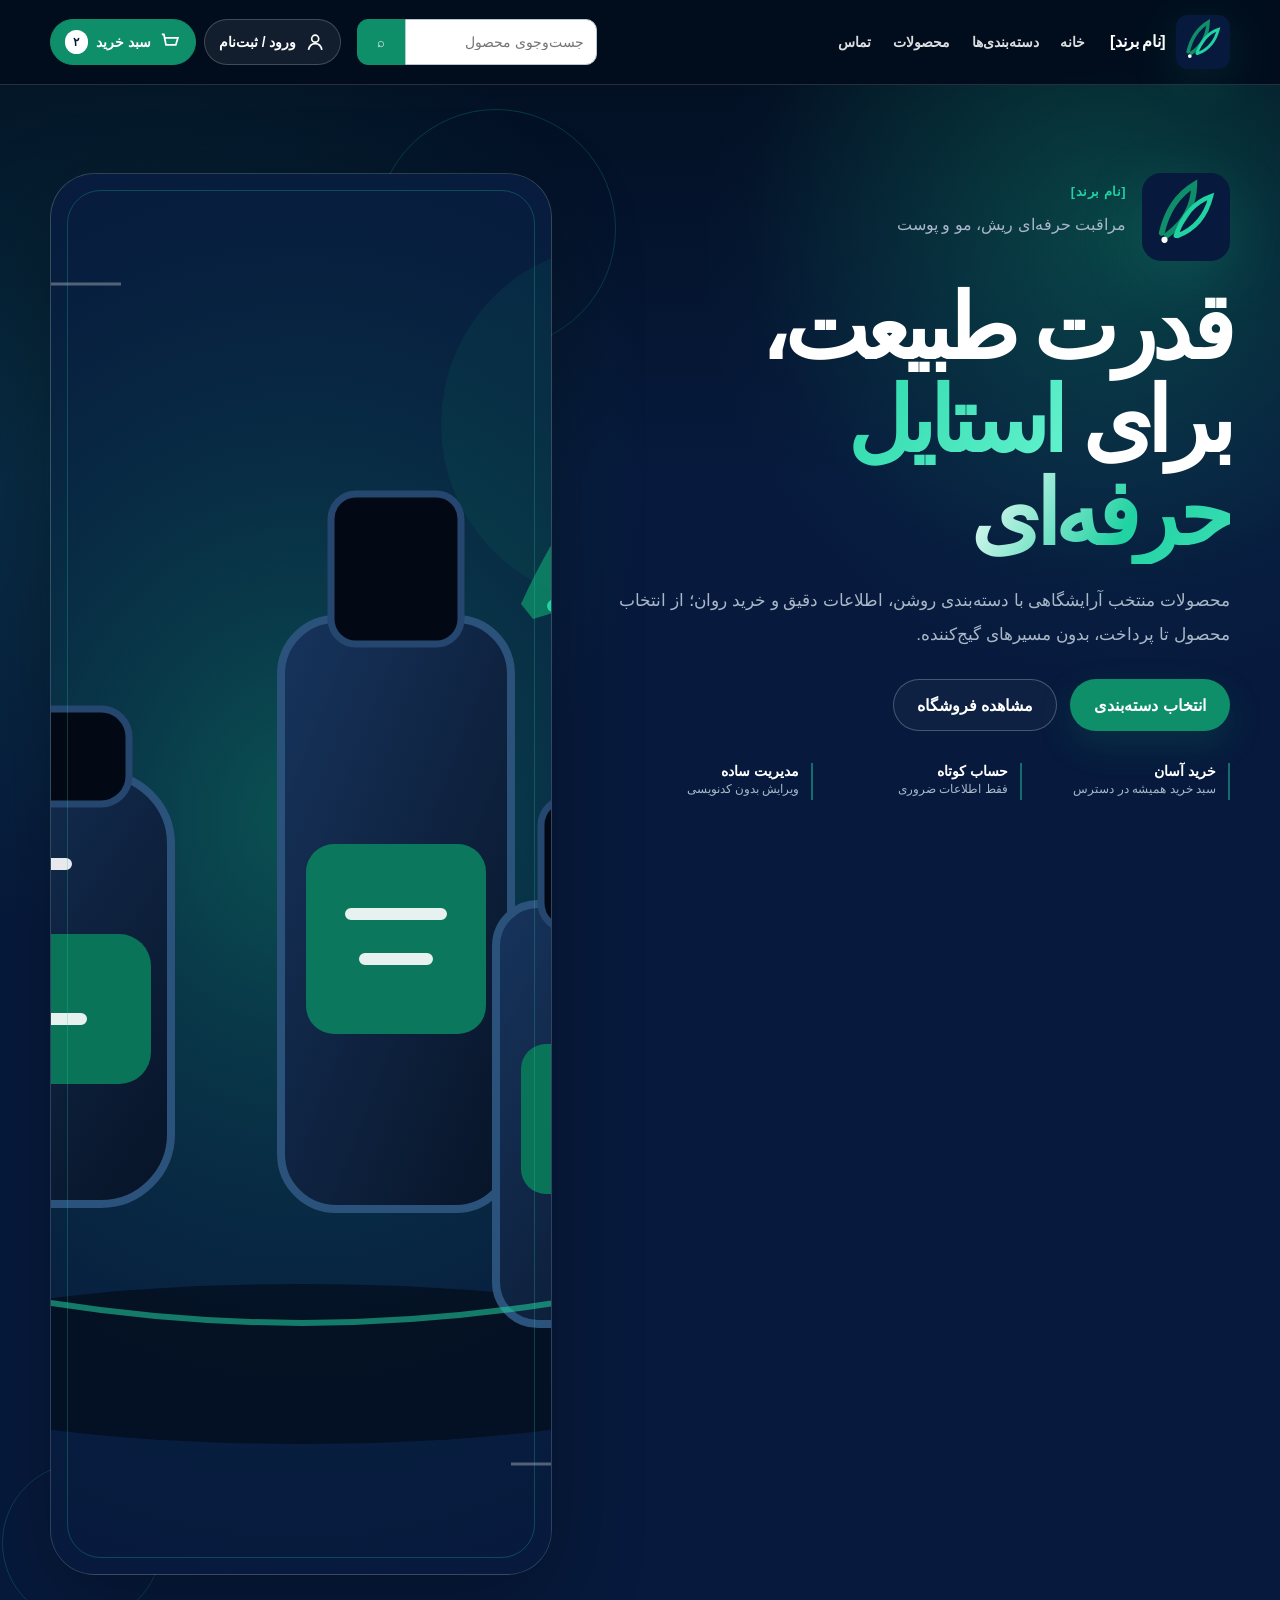
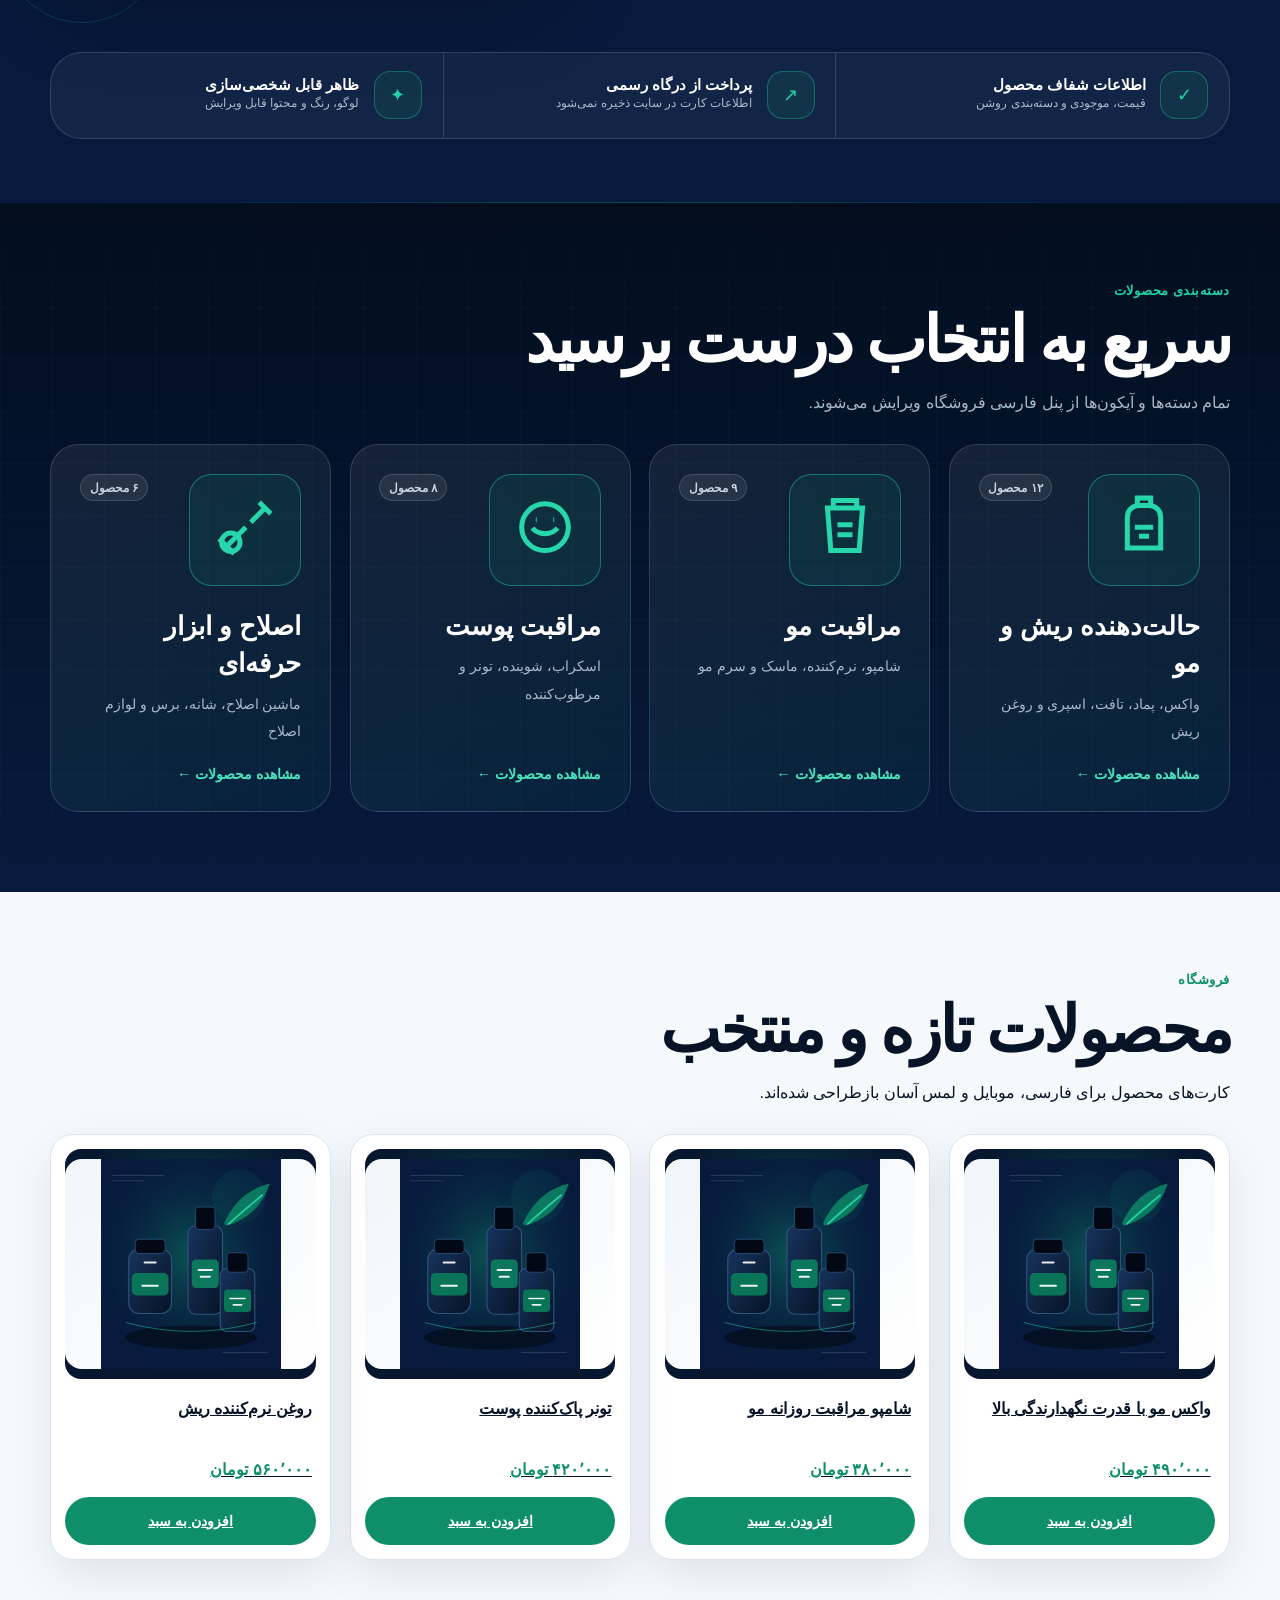
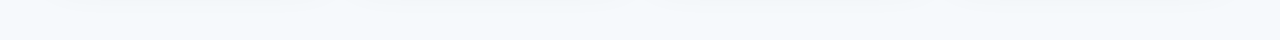
==== commit 34c4a36f: "test(ui): mirror native header search/menu DOM in browser fixture" ====
--- a/tests/fixtures/storefront.html
+++ b/tests/fixtures/storefront.html
@@ -9,8 +9,8 @@
   <link rel="stylesheet" href="../../plugin/barbershop-core/assets/frontend.css">
   <style>
     :root{--wp--preset--spacing--70:4rem;--wp--preset--spacing--80:5.5rem;--wp--preset--color--emerald:#0e8f6a;--wp--preset--color--white:#fff;--wp--style--global--content-size:760px;--wp--style--global--wide-size:1180px}
-    .alignwide{margin-inline:auto;max-width:min(1180px,calc(100% - 48px));width:100%}.wp-block-columns{display:flex;gap:4rem}.wp-block-column{min-width:0}.wp-block-group{margin-block:0}.wp-block-buttons{display:flex;flex-wrap:wrap}.wp-block-button__link{background:#0e8f6a;color:#fff;text-decoration:none}.has-muted-color{color:#a9b8c8}.has-lead-font-size{font-size:1.08rem;line-height:2}.has-heading-2-font-size{font-size:clamp(2.2rem,5vw,4.6rem)}.wp-block-site-logo img{display:block}.wp-block-navigation__container{align-items:center;display:flex;gap:.15rem;list-style:none;margin:0;padding:0}.wp-block-site-title a,.wp-block-navigation-item__content{text-decoration:none}.pbs-section{padding-block:5rem}.fixture-logo{height:58px;width:58px}.fixture-hero-logo{height:88px;width:88px}.fixture-header{padding-inline:24px}.fixture-heading{margin-bottom:2rem}.fixture-products{margin:0;padding:0}.fixture-product-media{align-items:center;background:radial-gradient(circle at 50% 30%,rgba(14,143,106,.28),transparent 58%),#06172f;border-radius:1rem;display:flex;height:230px;justify-content:center;overflow:hidden}.fixture-product-media img{height:210px!important;margin:0!important;object-fit:contain!important;width:100%!important}.screen-reader-text{position:absolute}.bsc-product-search>span{align-items:center;color:#0e8f6a;display:flex;width:28px}.bsc-product-search>span svg{width:24px}.bsc-mobile-dock .bsc-cart-link__label{display:block}
-    @media(max-width:781px){.alignwide{max-width:calc(100% - 30px)}.fixture-header{padding-inline:14px}.wp-block-columns{flex-direction:column;gap:2rem}.pbs-header-navigation{display:none}.pbs-header-inner{min-height:4.75rem}.pbs-brand-lockup .wp-block-site-title{font-size:.88rem}.fixture-logo{height:48px;width:48px}.pbs-hero{padding-top:3.2rem!important}.pbs-hero h1{font-size:3.15rem!important}.pbs-hero-media{margin-top:1rem}.fixture-product-media{height:180px}.fixture-product-media img{height:165px!important}}
+    .alignwide{margin-inline:auto;max-width:min(1180px,calc(100% - 48px));width:100%}.wp-block-columns{display:flex;gap:4rem}.wp-block-column{min-width:0}.wp-block-group{margin-block:0}.wp-block-buttons{display:flex;flex-wrap:wrap}.wp-block-button__link{background:#0e8f6a;color:#fff;text-decoration:none}.has-muted-color{color:#a9b8c8}.has-lead-font-size{font-size:1.08rem;line-height:2}.has-heading-2-font-size{font-size:clamp(2.2rem,5vw,4.6rem)}.wp-block-site-logo img{display:block}.wp-block-navigation__container{align-items:center;display:flex;gap:.15rem;list-style:none;margin:0;padding:0}.wp-block-site-title a,.wp-block-navigation-item__content{text-decoration:none}.pbs-section{padding-block:5rem}.fixture-logo{height:58px;width:58px}.fixture-hero-logo{height:88px;width:88px}.fixture-header{padding-inline:24px}.wp-block-navigation__responsive-container-open{display:none}.fixture-heading{margin-bottom:2rem}.fixture-products{margin:0;padding:0}.fixture-product-media{align-items:center;background:radial-gradient(circle at 50% 30%,rgba(14,143,106,.28),transparent 58%),#06172f;border-radius:1rem;display:flex;height:230px;justify-content:center;overflow:hidden}.fixture-product-media img{height:210px!important;margin:0!important;object-fit:contain!important;width:100%!important}.screen-reader-text{position:absolute}.bsc-product-search>span{align-items:center;color:#0e8f6a;display:flex;width:28px}.bsc-product-search>span svg{width:24px}.bsc-mobile-dock .bsc-cart-link__label{display:block}
+    @media(max-width:781px){.alignwide{max-width:calc(100% - 30px)}.fixture-header{padding-inline:14px}.wp-block-columns{flex-direction:column;gap:2rem}.pbs-header-inner{min-height:4.2rem}.pbs-brand-lockup .wp-block-site-title{font-size:.88rem}.fixture-logo{height:48px;width:48px}.pbs-hero{padding-top:3.2rem!important}.pbs-hero h1{font-size:3.15rem!important}.pbs-hero-media{margin-top:1rem}.fixture-product-media{height:180px}.fixture-product-media img{height:165px!important}}
   </style>
 </head>
 <body class="pbs-vazirmatn-ready">
@@ -18,7 +18,21 @@
 <header class="site-header-shell fixture-header">
   <div class="pbs-header-inner alignwide">
     <div class="pbs-brand-lockup"><span class="wp-block-site-logo"><img class="fixture-logo" src="../../theme/persian-barbershop/assets/images/brand-mark.svg" alt="لوگوی قابل ویرایش فروشگاه"></span><p class="wp-block-site-title"><a href="#home">[نام برند]</a></p></div>
-    <nav class="pbs-header-navigation" aria-label="منوی اصلی"><ul class="wp-block-navigation__container"><li><a class="wp-block-navigation-item__content" href="#home">خانه</a></li><li><a class="wp-block-navigation-item__content" href="#categories">دسته‌بندی‌ها</a></li><li><a class="wp-block-navigation-item__content" href="#products">محصولات</a></li><li><a class="wp-block-navigation-item__content" href="#contact">تماس</a></li></ul></nav>
+    <nav class="pbs-header-navigation" aria-label="منوی اصلی">
+      <button class="wp-block-navigation__responsive-container-open" type="button" aria-label="باز کردن منو">☰</button>
+      <div class="wp-block-navigation__responsive-container"><ul class="wp-block-navigation__container"><li><a class="wp-block-navigation-item__content" href="#home">خانه</a></li><li><a class="wp-block-navigation-item__content" href="#categories">دسته‌بندی‌ها</a></li><li><a class="wp-block-navigation-item__content" href="#products">محصولات</a></li><li><a class="wp-block-navigation-item__content" href="#contact">تماس</a></li></ul></div>
+    </nav>
+    <div class="pbs-header-search">
+      <button type="button" class="pbs-search-toggle" aria-expanded="false" aria-controls="pbs-header-search-panel" aria-label="باز کردن جست‌وجوی محصولات">⌕</button>
+      <div id="pbs-header-search-panel" class="pbs-header-search-panel">
+        <form class="pbs-header-product-search" role="search" method="get" action="/" dir="rtl">
+          <label class="screen-reader-text" for="fixture-header-search">جست‌وجوی محصولات</label>
+          <input id="fixture-header-search" type="search" name="s" dir="rtl" placeholder="جست‌وجوی محصول">
+          <input type="hidden" name="post_type" value="product">
+          <button type="submit" aria-label="جست‌وجوی محصولات">⌕</button>
+        </form>
+      </div>
+    </div>
     <div class="pbs-header-actions bsc-header-actions"><a class="bsc-account-link" href="#account"><span class="bsc-account-link__icon" aria-hidden="true"><svg viewBox="0 0 32 32"><circle cx="16" cy="11" r="5" fill="none" stroke="currentColor" stroke-width="2.4"/><path d="M6.5 27c1-6 4.3-9 9.5-9s8.5 3 9.5 9" fill="none" stroke="currentColor" stroke-width="2.4"/></svg></span><span>ورود / ثبت‌نام</span></a><a class="bsc-cart-link" href="#cart" aria-label="سبد خرید، ۲ کالا"><span class="bsc-cart-link__icon" aria-hidden="true"><svg viewBox="0 0 32 32"><path d="M4 5h3l3 15h14l3-10H9M12 26h.01M23 26h.01" fill="none" stroke="currentColor" stroke-width="2.5"/></svg></span><span class="bsc-cart-link__label">سبد خرید</span><span class="bsc-cart-link__count">۲</span></a></div>
   </div>
 </header>
--- a/theme/persian-barbershop/style.css
+++ b/theme/persian-barbershop/style.css
@@ -2,7 +2,7 @@
 Theme Name: Persian Barbershop
 Author: Project Contributors
 Description: A Persian-first RTL WordPress block theme for a premium product-focused barbershop and WooCommerce storefront.
-Version: 3.0.0
+Version: 3.0.2
 Requires at least: 6.6
 Tested up to: 7.0
 Requires PHP: 7.4
@@ -91,62 +91,68 @@
   z-index: 100000;
 }
 
-.site-header-shell {
-  backdrop-filter: blur(22px) saturate(140%);
-  background: rgba(2, 14, 30, .78) !important;
-  border-bottom: 1px solid transparent;
-  position: sticky;
-  top: 0;
-  transition: background-color .25s ease, border-color .25s ease, box-shadow .25s ease;
-  z-index: 80;
-}
-.site-header-shell.is-scrolled {
-  background: rgba(2, 14, 30, .94) !important;
-  border-bottom-color: var(--pbs-line);
-  box-shadow: 0 16px 42px rgba(0, 0, 0, .18);
-}
-.admin-bar .site-header-shell { top: 32px; }
-.pbs-header-inner {
-  align-items: center;
-  display: flex;
-  gap: 1rem;
-  justify-content: space-between;
-  min-height: 5.75rem;
-}
-.pbs-brand-lockup {
-  align-items: center;
-  display: flex;
-  gap: .85rem;
-  min-width: max-content;
-}
-.pbs-brand-lockup .wp-block-site-logo { flex: 0 0 auto; margin: 0; }
-.pbs-brand-lockup .wp-block-site-logo img {
-  filter: drop-shadow(0 10px 24px rgba(33, 210, 163, .12));
-  height: 3.65rem;
-  object-fit: contain;
-  width: 3.65rem;
-}
-.pbs-brand-lockup .wp-block-site-title {
-  font-size: 1.02rem;
-  font-weight: 900;
-  letter-spacing: -.025em;
-  margin: 0;
-}
-.pbs-brand-lockup .wp-block-site-title a { color: #fff; }
-.pbs-header-navigation { margin-inline: auto; }
-.pbs-header-navigation .wp-block-navigation-item__content {
-  border-radius: 999px;
-  color: rgba(255, 255, 255, .82);
-  font-size: .9rem;
-  font-weight: 750;
-  padding: .58rem .78rem;
-}
-.pbs-header-navigation .wp-block-navigation-item__content:hover {
-  background: rgba(255, 255, 255, .07);
-  color: #fff;
-}
-.pbs-header-actions { align-items: center; display: flex; gap: .55rem; }
-.pbs-header-actions .wp-block-shortcode { margin: 0; }
+/* Header layout: the WordPress template owns one of each action. */
+.site-header-shell{background:rgba(2,14,30,.96)!important;border-bottom:1px solid var(--pbs-line);backdrop-filter:blur(18px);position:sticky;top:0;z-index:80}
+.site-header-shell.is-scrolled{background:rgba(2,14,30,.99)!important;box-shadow:0 16px 42px rgba(0,0,0,.18)}
+.admin-bar .site-header-shell{top:32px}
+.site-header-shell .pbs-header-inner{align-items:center;direction:rtl;display:flex;flex-wrap:nowrap!important;gap:clamp(.5rem,1.2vw,1rem);justify-content:space-between;min-height:5.25rem;min-width:0;padding-block:.45rem}
+.site-header-shell .pbs-header-inner>*,
+.site-header-shell .pbs-header-inner .wp-block-shortcode{margin-block:0}
+.pbs-brand-lockup{align-items:center;display:flex;flex:0 0 auto;flex-wrap:nowrap!important;gap:.65rem;min-width:0;order:1}
+.pbs-brand-lockup .wp-block-site-logo{flex:0 0 auto;margin:0}
+.pbs-brand-lockup .wp-block-site-logo img{filter:drop-shadow(0 10px 24px rgba(33,210,163,.12));height:3.4rem;object-fit:contain;width:3.4rem}
+.pbs-brand-lockup .wp-block-site-title{font-size:1rem;font-weight:900;letter-spacing:-.025em;line-height:1.3;margin:0}
+.pbs-brand-lockup .wp-block-site-title a{color:#fff}
+.pbs-header-navigation{flex:1 1 auto;justify-content:center;margin:0;min-width:0;order:2}
+.pbs-header-navigation .wp-block-navigation-item__content{border-radius:999px;color:rgba(255,255,255,.86);font-size:.85rem;font-weight:750;padding:.5rem .6rem;white-space:nowrap}
+.pbs-header-navigation .wp-block-navigation-item__content:hover{background:rgba(255,255,255,.07);color:#fff}
+.pbs-header-search{flex:0 1 15rem;margin:0;min-width:10rem;order:3}
+.pbs-header-search-panel,.pbs-header-search-panel .wp-block-shortcode{margin:0;min-width:0}
+.pbs-header-product-search{align-items:stretch;direction:rtl;display:flex;gap:0;margin:0;min-width:0;width:100%}
+.pbs-header-product-search input[type="search"]{background:#fff;border:1px solid #b6c8d3;border-radius:0 11px 11px 0;box-sizing:border-box;color:#142334;direction:rtl;flex:1 1 0;font:inherit;font-size:.87rem;min-height:2.85rem;min-width:0;padding:.5rem .75rem;text-align:right;width:100%}
+.pbs-header-product-search button{align-items:center;background:#0e8f6a;border:1px solid #0e8f6a;border-radius:11px 0 0 11px;color:#fff;cursor:pointer;display:inline-flex;flex:0 0 3rem;justify-content:center;min-height:2.85rem;padding:0;touch-action:manipulation}
+.pbs-header-product-search button:hover{background:#087354}
+.pbs-header-product-search :focus-visible,.pbs-search-toggle:focus-visible{outline:3px solid #4ee2c4;outline-offset:3px}
+.pbs-search-toggle{display:none}
+.pbs-header-actions{align-items:center;display:flex;flex:0 0 auto;flex-wrap:nowrap!important;gap:.45rem;margin:0;order:4}
+.pbs-header-actions .wp-block-shortcode{flex:0 0 auto;margin:0}
+.pbs-header-actions .bsc-account-link,.pbs-header-actions .bsc-cart-link{min-height:2.85rem}
+@media(max-width:1180px){
+  .site-header-shell .pbs-header-inner{gap:.7rem;min-height:4rem}
+  .pbs-header-navigation{flex:0 0 auto}
+  .site-header-shell .pbs-header-navigation .wp-block-navigation__responsive-container:not(.is-menu-open){display:none!important}
+  .site-header-shell .pbs-header-navigation .wp-block-navigation__responsive-container-open{align-items:center;border:1px solid var(--pbs-line);border-radius:12px;color:#fff;display:inline-flex!important;height:2.85rem;justify-content:center;padding:0;width:2.85rem}
+  .pbs-header-navigation .wp-block-navigation__responsive-container.is-menu-open{padding:1.25rem}
+  .pbs-header-navigation .wp-block-navigation__responsive-container-content{align-items:stretch!important;padding-top:3rem!important}
+  .pbs-header-navigation .wp-block-navigation-item__content{font-size:1.05rem;min-height:2.85rem;padding:.65rem 1rem;width:100%}
+  .pbs-header-search{flex:1 1 14rem;max-width:22rem}
+}
+@media(max-width:781px){
+  html{scroll-padding-top:4.6rem}
+  .admin-bar .site-header-shell{top:46px}
+  .site-header-shell .pbs-header-inner{gap:.3rem;min-height:4.2rem;padding:.35rem .55rem}
+  .pbs-brand-lockup{flex:1 1 auto;gap:.3rem;overflow:hidden}
+  .pbs-brand-lockup .wp-block-site-logo img{height:2.35rem;width:2.35rem}
+  .pbs-brand-lockup .wp-block-site-title{display:block;font-size:.76rem;overflow:hidden;text-overflow:ellipsis;white-space:nowrap}
+  .pbs-header-navigation{flex:0 0 2.6rem;margin:0}
+  .site-header-shell .pbs-header-navigation .wp-block-navigation__responsive-container-open{height:2.6rem;min-height:2.6rem;width:2.6rem}
+  .pbs-header-search{flex:0 0 2.6rem;min-width:0;position:static}
+  .pbs-search-toggle{align-items:center;background:rgba(255,255,255,.065);border:1px solid var(--pbs-line);border-radius:12px;color:#fff;cursor:pointer;display:inline-flex;height:2.6rem;justify-content:center;padding:0;touch-action:manipulation;width:2.6rem}
+  .pbs-search-toggle[aria-expanded="true"]{background:#0e8f6a;border-color:#0e8f6a}
+  /* Progressive fallback: only hide the form when JavaScript is available. */
+  .site-header-shell .pbs-header-search-panel{background:#061a32;border-bottom:1px solid var(--pbs-line);box-shadow:0 18px 30px rgba(0,0,0,.3);inset:100% 0 auto;padding:.7rem .85rem;position:absolute;width:auto;z-index:81}
+  .pbs-js .site-header-shell .pbs-header-search-panel{display:none}
+  .pbs-js .site-header-shell .pbs-header-search-panel.is-open{display:block}
+  .pbs-header-product-search{flex-direction:row;gap:0}
+  .pbs-header-product-search input[type="search"]{font-size:16px;min-height:2.85rem}
+  .pbs-header-product-search button{min-height:2.85rem;width:3rem}
+  .site-header-shell .pbs-header-inner > .pbs-header-actions{display:flex!important;flex:0 0 auto;gap:.3rem}
+  .pbs-header-actions .bsc-account-link,.pbs-header-actions .bsc-cart-link{border-radius:12px;height:2.6rem;min-height:2.6rem;padding:0;position:relative;width:2.6rem}
+  .pbs-header-actions .bsc-account-link>span:not(.bsc-account-link__icon),.pbs-header-actions .bsc-cart-link__label{display:none}
+  .pbs-header-actions .bsc-cart-link__count{font-size:.6rem;height:1.05rem;inset:-.33rem auto auto -.33rem;min-width:1.05rem;padding:0 .12rem;position:absolute}
+  .pbs-header-actions .bsc-account-link__icon,.pbs-header-actions .bsc-cart-link__icon{height:1.25rem;width:1.25rem}
+}
+@media(max-width:359px){.pbs-brand-lockup .wp-block-site-title{display:none}}
 
 .wp-element-button, .wp-block-button__link {
   align-items: center;
@@ -436,17 +442,12 @@
 .pbs-reveal.is-visible { opacity: 1; transform: none; }
 
 @media (max-width: 1100px) {
-  .pbs-header-navigation .wp-block-navigation-item__content { padding-inline: .55rem; }
   .pbs-hero h1 { font-size: clamp(3rem, 6.8vw, 5.8rem) !important; }
   .pbs-hero-proof { grid-template-columns: 1fr 1fr; }
   .pbs-hero-proof li:last-child { grid-column: 1 / -1; }
 }
 
 @media (max-width: 980px) {
-  .pbs-header-inner { min-height: 5rem; padding-block: .4rem; }
-  .pbs-header-navigation { margin-inline-start: auto; order: 2; }
-  .pbs-header-actions { order: 3; }
-  .pbs-brand-lockup .wp-block-site-title { display: none; }
   .pbs-hero { min-height: auto; }
   .pbs-hero .wp-block-columns { align-items: center !important; }
   .pbs-trust-strip { grid-template-columns: 1fr; }
@@ -454,17 +455,6 @@
 }
 
 @media (max-width: 781px) {
-  html { scroll-padding-top: 5.25rem; }
-  .admin-bar .site-header-shell { top: 46px; }
-  .site-header-shell { backdrop-filter: blur(16px); }
-  .pbs-header-inner { gap: .55rem; }
-  .pbs-brand-lockup .wp-block-site-logo img { height: 3.15rem; width: 3.15rem; }
-  .pbs-header-actions { display: none; }
-  .pbs-header-navigation { margin: 0 0 0 auto; }
-  .pbs-header-navigation .wp-block-navigation__responsive-container-open { align-items: center; border: 1px solid var(--pbs-line); border-radius: 999px; display: inline-flex; height: 3rem; justify-content: center; width: 3rem; }
-  .pbs-header-navigation .wp-block-navigation__responsive-container.is-menu-open { padding: 1.25rem; }
-  .pbs-header-navigation .wp-block-navigation__responsive-container-content { align-items: stretch !important; padding-top: 4rem !important; }
-  .pbs-header-navigation .wp-block-navigation-item__content { font-size: 1.05rem; min-height: 3rem; padding: .75rem 1rem; width: 100%; }
   .pbs-hero { padding-top: 3rem !important; }
   .pbs-hero .wp-block-columns { gap: 2.4rem; }
   .pbs-hero h1 { font-size: clamp(2.85rem, 14vw, 4.7rem) !important; max-width: 11ch; }
